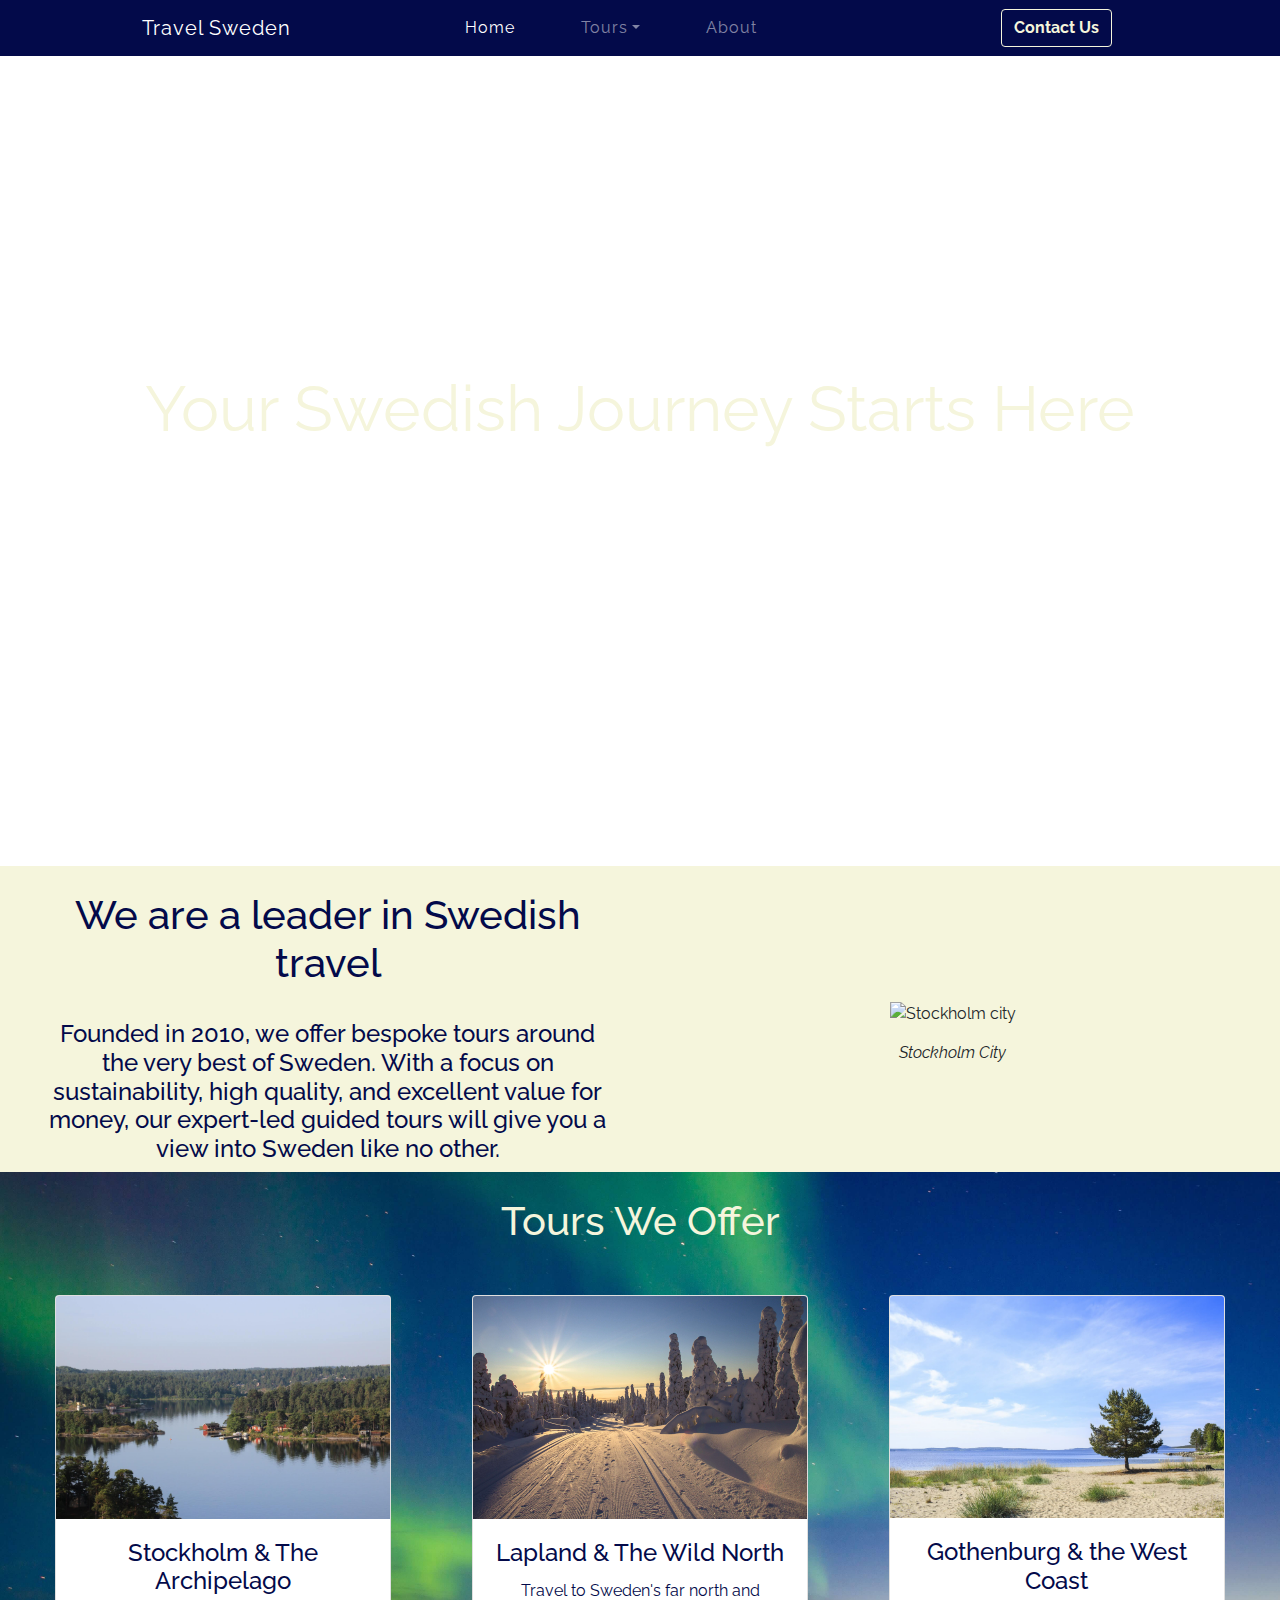
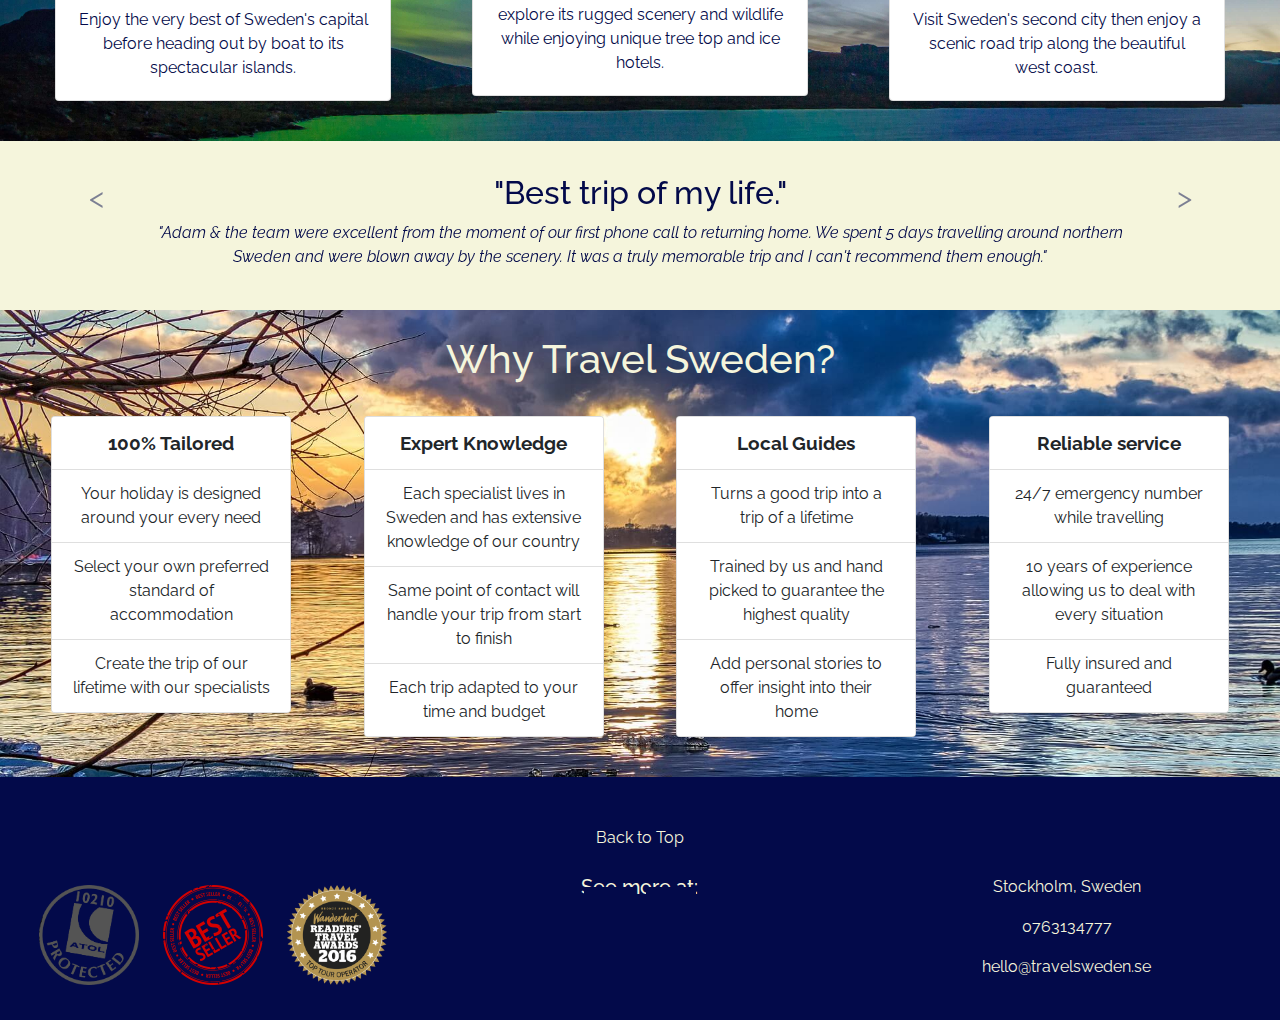
==== index.html @ 1ab887d2 "added semantics" ====
<!DOCTYPE html>
<html lang="en">
<head>
    <meta charset="UTF-8">
    <meta name="viewport" content="width=device-width, initial-scale=1.0">
    <link rel="stylesheet" href="https://stackpath.bootstrapcdn.com/bootstrap/4.5.2/css/bootstrap.min.css">
    <link rel="stylesheet" href="https://cdnjs.cloudflare.com/ajax/libs/font-awesome/5.14.0/css/all.min.css" integrity="sha512-1PKOgIY59xJ8Co8+NE6FZ+LOAZKjy+KY8iq0G4B3CyeY6wYHN3yt9PW0XpSriVlkMXe40PTKnXrLnZ9+fkDaog==" crossorigin="anonymous" />
    <link href="https://fonts.googleapis.com/css2?family=Lato&family=Raleway&display=swap" rel="stylesheet">
    <link rel="stylesheet" href="assets/css/styles.css" type="text/css">
    <title>Travel Sweden - Home</title>
    <link rel="icon" href="assets/images/sweden-flag-square.jpg" type="image/jpg">  
</head>
<body>
<a name="top"></a> 

<!-- START OF NAV BAR -->
<header>
    <nav class="row navbar navbar-dark navbar-expand-lg" style="background-color: #030a4a;">
    <div class="col-4"> 
            <a class="navbar-brand" href="index.html">Travel Sweden</a>  
    </div>
    <div class="col-4 nav-options">
            <button class="navbar-toggler" type="button" data-toggle="collapse" data-target="#navbarNavDropdown" aria-controls="navbarNavDropdown" aria-expanded="false" aria-label="Toggle navigation">
                <span class="navbar-toggler-icon"></span>
            </button> 
            <div class="collapse navbar-collapse" id="navbarNavDropdown">
                <ul class="navbar-nav">
                    <li class="nav-item active nav-link-home">
                        <a class="nav-link" href="index.html">Home <span class="sr-only">(current)</span></a>
                    </li>
                    <li class="nav-item dropdown">
                        <a class="nav-link dropdown-toggle" href="#" id="navbarDropdownMenuLink" role="button" data-toggle="dropdown" aria-haspopup="true" aria-expanded="false">
                        Tours</a>
                        <div class="dropdown-menu" aria-labelledby="navbarDropdownMenuLink">
                            <a class="dropdown-item" href="tour-1.html">Stockholm</a>
                            <a class="dropdown-item" href="tour-2.html">Lapland</a>
                            <a class="dropdown-item" href="tour-2.html">Gothenburg</a>
                        </div>
                    </li>
                    <li class="nav-item">
                        <a class="nav-link" href="about.html">About</a>
                    </li>                   
                </ul>
            </div>
        </div>
    <div class="col-4 enquiry-button">        
            <button type="button" class="btn btn-light" data-toggle="modal" data-target="#navModal"> Contact Us </button>
            <div class="modal fade" id="navModal" tabindex="-1" aria-labelledby="navModalLabel" aria-hidden="true">
                <div class="modal-dialog modal-dialog-centered">
                    <div class="modal-content">
                            <div class="modal-header">
                                <h5 class="modal-title" id="navModalLabel">Enquiry Details</h5>
                                <button type="button" class="close" data-dismiss="modal" aria-label="Close">
                                    <span aria-hidden="true">&times;</span>
                                </button>
                            </div>
                            <form>
                                <div class="form-group">
                                    <label for="exampleFormControlTextarea1">Full Name</label>
                                    <textarea class="form-control" id="exampleFormControlTextarea1" rows="1" placeholder="Full Name"></textarea>
                                </div>  
                                <div class="form-group">                                
                                        <label for="validationDefault01">Email Address</label>
                                        <input type="text" class="form-control" id="validationDefault01" placeholder="Email Address" required>                                                               
                                </div>
                                <div class="form-group">
                                    <label for="exampleFormControlTextarea1">Phone Number</label>
                                    <textarea class="form-control" id="exampleFormControlTextarea3" rows="1" placeholder="Phone Number"></textarea>                                
                                </div>  
                                <div class="form-group">
                                    <label for="exampleFormControlTextarea1">Anything you'd like to add?</label>
                                    <textarea class="form-control" id="exampleFormControlTextarea2" placeholder="Hotel preference, dates, special occasion" rows="3"></textarea>
                                    <small id="emailHelp" class="form-text text-muted">We'll never share your details with anyone else.</small>
                                </div>                         
                                <div class="form-group">
                                    <div class="form-check">
                                    <input class="form-check-input" type="checkbox" value="" id="invalidCheck2" required>
                                    <label class="form-check-label" for="invalidCheck2">
                                        Agree to terms and conditions
                                    </label>
                                    </div>
                                </div>
                                <button type="button" class="btn btn-secondary" data-dismiss="modal">Close</button>
                                <button class="btn btn-primary" type="submit">Submit </button>                            
                            </form>                    
                    </div>
                </div>
            </div>
        </div>  
    </nav>
</header>
<!-- END OF NAV BAR -->
<main>
<!-- START OF HERO SECTION -->
<section class="hero-section">
    <div class="d-block row container-fluid no-gutters">
        <h1>Your Swedish Journey Starts Here</h1>  
    </div>
</section>
<!-- END OF HERO SECTION -->
<!-- START OF VALUES SECTION -->
<section class="values-section">
    <div class="container-fluid">
        <div class="row no-gutters align-items-center">
            <div class="col-xl-6 mx-auto value-text">
                <h1>We are a leader in Swedish travel</h1>  
                <h4>Founded in 2010, we offer bespoke tours around the very best of Sweden. With a focus on sustainability, high quality, and excellent value for money, our expert-led guided tours will give you a view into Sweden like no other. </h4>  
            </div>
            <div class="col-xl-6">
                <img src="assets/images/stockholm-city.jpg" alt="Stockholm city">   
                <p><em>Stockholm City</em></p>
            </div>        
        </div>
    </div>
</section>
<!-- END OF VALUES SECTION -->
<!-- START OF TOUR LIST SECTION -->
<section class="tour-list-section">
    <div class="container-fluid align-items-center">
        <h1>Tours We Offer</h1>
            <div class="row">
                <div class="col-lg-4 card-list">
                    <div class="card mx-auto" style="width: 21rem;">
                        <a href="tour-1.html">
                            <img src="assets/images/stockholm-archipelago.jpg" class="card-img-top" alt="...">
                            <div class="card-body">
                                <h4 class="card-title">Stockholm & The Archipelago</h4>
                                <p class="card-text">Enjoy the very best of Sweden's capital before heading out by boat to its spectacular islands.</p>            
                            </div>
                        </a>
                    </div>
                </div>
                <div class="col-lg-4 mx-auto card-list">
                    <div class="card mx-auto" style="width: 21rem;">
                        <a href="tour-2.html">
                            <img src="assets/images/snow.jpg" class="card-img-top" alt="...">
                            <div class="card-body">            
                                <h4 class="card-title">Lapland & The Wild North</h4>
                                <p class="card-text">Travel to Sweden's far north and explore its rugged scenery and wildlife while enjoying unique tree top and ice hotels.</p>
                            </div>
                        </a>
                    </div>
                </div>
                <div class="col-lg-4 card-list">
                    <div class="card mx-auto" style="width: 21rem;">
                        <a href="tour-3.html">
                            <img src="assets/images/west-coast-beach.jpg" class="card-img-top" alt="...">
                            <div class="card-body">
                                <h4 class="card-title">Gothenburg & the West Coast</h4>
                                <p class="card-text">Visit Sweden's second city then enjoy a scenic road trip along the beautiful west coast.</p>
                            </div>
                        </a>
                    </div>
                </div>
            </div>
    </div>
</section>
<!-- END OF TOUR LIST SECTION -->
<!-- START OF REVIEW SECTION -->
<section class="review-section">
    <div id="carouselExampleControls" class="carousel slide" data-ride="carousel">
        <div class="carousel-inner">
            <div class="carousel-item active">
                <h1 class="d-block w-100"><i class="fas fa-star"></i><i class="fas fa-star"></i><i class="fas fa-star"></i><i class="fas fa-star"></i><i class="fas fa-star"></i> </h1>
                <h2>"Best trip of my life."</h2>
                <p><em>"Adam & the team were excellent from the moment of our first phone call to returning home. We spent 5 days travelling around northern Sweden and were blown away by the scenery. It was a truly memorable trip and I can't recommend them enough."</em></p>
            </div>
            <div class="carousel-item">
                <h1 class="d-block w-100"><i class="fas fa-star"></i><i class="fas fa-star"></i><i class="fas fa-star"></i><i class="fas fa-star"></i><i class="fas fa-star"></i> </h1>
                <h2>"Can't wait for Christmas!"</h2>
                <p><em>"We've just booked our trip for this Christmas and I'm so excited! Stockholm is on my bucket list and so I'm very excited to visit. If the holiday is anywhere near as good as the planning process than we are in for a trip of a lifetime!"</em></p>
            </div>
            <div class="carousel-item">
                <h1 class="d-block w-100"><i class="fas fa-star"></i><i class="fas fa-star"></i><i class="fas fa-star"></i><i class="fas fa-star"></i><i class="fas fa-star"></i> </h1>
                <h2>"A truly wonderful experience"</h2>
                <p><em>"We've just returned home from a trip along the west coast of Sweden and were very impressed by the variety of things to do along the way. The whole family loved it and the team really helped in making it the whole process as easy as possible."</em></p>
            </div>
        </div>
        <a class="carousel-control-prev" href="#carouselExampleControls" role="button" data-slide="prev">
            <span class="carousel-control-prev-icon" aria-hidden="true"></span>
            <span class="sr-only">Previous</span>
        </a>
        <a class="carousel-control-next" href="#carouselExampleControls" role="button" data-slide="next">
            <span class="carousel-control-next-icon" aria-hidden="true"></span>
            <span class="sr-only">Next</span>
        </a>
    </div>
</section>
<!-- END OF REVIEW SECTION -->
<!-- START OF WHY SECTION -->
<section class="why-section">
    <div class="container-fluid">
    <h1>Why Travel Sweden?</h1>
        <div class="row">
            <div class= "col-sm-12 col-md-6 col-lg-3">
                <div class="card mx-auto" style="width: 15rem;">
                    <ul class="list-group list-group-flush">
                        <li class="list-group-item list-heading"><strong>100% Tailored</strong></li>
                        <li class="list-group-item">Your holiday is designed around your every need</li>
                        <li class="list-group-item">Select your own preferred standard of accommodation</li>
                        <li class="list-group-item">Create the trip of our lifetime with our specialists</li>
                    </ul>
                </div>
            </div>
            <div class= "col-sm-12 col-md-6 col-lg-3">
                <div class="card mx-auto" style="width: 15rem;">
                    <ul class="list-group list-group-flush">
                        <li class="list-group-item list-heading"><strong>Expert Knowledge</strong></li>
                        <li class="list-group-item">Each specialist lives in Sweden and has extensive knowledge of our country</li>
                        <li class="list-group-item">Same point of contact will handle your trip from start to finish</li>
                        <li class="list-group-item">Each trip adapted to your time and budget</li>
                    </ul>
                </div>
            </div>
            <div class= "col-sm-12 col-md-6 col-lg-3">
                <div class="card mx-auto" style="width: 15rem;">
                    <ul class="list-group list-group-flush">
                        <li class="list-group-item list-heading"><strong>Local Guides</strong></li>
                        <li class="list-group-item">Turns a good trip into a trip of a lifetime</li>
                        <li class="list-group-item">Trained by us and hand picked to guarantee the highest quality</li>
                        <li class="list-group-item">Add personal stories to offer insight into their home</li>
                    </ul>
                </div>
            </div>
            <div class= "col-sm-12 col-md-6 col-lg-3">
                <div class="card mx-auto" style="width: 15rem;">
                    <ul class="list-group list-group-flush">
                        <li class="list-group-item list-heading"><strong>Reliable service</strong></li>
                        <li class="list-group-item">24/7 emergency number while travelling</li>
                        <li class="list-group-item">10 years of experience allowing us to deal with every situation</li>
                        <li class="list-group-item">Fully insured and guaranteed</li>
                    </ul>
                </div>
            </div>  
        </div>
    </div>
</section>
<!-- END OF WHY SECTION -->
</main>
<!-- START OF FOOTER -->
<footer class="footer-section container-fluid">
    <div class="row">
        <div class="col top-button">
            <a href="#top"><i class="fas fa-arrow-circle-up"></i><br>Back to Top</a>
        </div>
    </div>
    <div class="row">
        <div class= "col-sm-4 footer-awards">            
            <img src="assets/images/atol.png" alt="atol">                       
            <img src="assets/images/recommend.png" alt="BA">
            <img src="assets/images/wanderlust.png" alt="BA">            
        </div>
        <div class="col-sm-4">
            <h5 class="uppercase general-sub">See more at:</h5>
            <ul class="list-inline social-links">
                <li class="list-inline-item">
                    <a target="_blank" href="https://www.facebook.com/">
                        <i class="fab fa-facebook" aria-hidden="true"></i>
                        <span class="sr-only">Facebook</span>
                    </a>
                </li>
                <li class="list-inline-item">
                    <a target="_blank" href="https://twitter.com/">
                        <i class="fab fa-twitter" aria-hidden="true"></i>
                        <span class="sr-only">Twitter</span>
                    </a>
                </li>
                <li class="list-inline-item">
                    <a target="_blank" href="https://instagram.com/">
                        <i class="fab fa-instagram" aria-hidden="true"></i>
                        <span class="sr-only">Instagram</span>
                    </a>
                </li>
                <li class="list-inline-item">
                    <a target="_blank" href="https://www.linkedin.com/">
                        <i class="fab fa-linkedin" aria-hidden="true"></i>
                        <span class="sr-only">LinkedIn</span>
                    </a>
                </li>
            </ul>
        </div>            
        <div class= "col-sm-4 footer-address list-block">
            <p><i class="fa fa-home"></i> Stockholm, Sweden</p>
            <p><i class="fa fa-phone"></i> 0763134777</p>
            <p><i class="fa fa-envelope-square"></i> hello@travelsweden.se</p>
        </div>
    </div>    
</footer>
<!-- END OF FOOTER -->  

<script src="https://code.jquery.com/jquery-3.5.1.slim.min.js" integrity="sha384-DfXdz2htPH0lsSSs5nCTpuj/zy4C+OGpamoFVy38MVBnE+IbbVYUew+OrCXaRkfj" crossorigin="anonymous"></script>
<script src="https://cdn.jsdelivr.net/npm/popper.js@1.16.1/dist/umd/popper.min.js" integrity="sha384-9/reFTGAW83EW2RDu2S0VKaIzap3H66lZH81PoYlFhbGU+6BZp6G7niu735Sk7lN" crossorigin="anonymous"></script>
<script src="https://stackpath.bootstrapcdn.com/bootstrap/4.5.2/js/bootstrap.min.js" integrity="sha384-B4gt1jrGC7Jh4AgTPSdUtOBvfO8shuf57BaghqFfPlYxofvL8/KUEfYiJOMMV+rV" crossorigin="anonymous"></script>
</body>
</html>
---- assets/css/styles.css ----
html, body {    
    font-family: 'Raleway', sans-serif;
    text-align: center;   
    overflow-x: hidden; 
    scroll-behavior: smooth;
}

.row{
    margin: 0
}
/************* HOME PAGE ***********/

/* Navbar */

nav a {
    color: #F5F5DC;
    letter-spacing: 1px    
}

.navbar-nav li {
    margin: 0 25px 
}

.navbar-toggler{
    color: #F5F5DC
}

.dropdown-item{
    margin: 4px;
    padding: 0;
    color: #030a4a
}

@media screen and (min-width: 1300px){
.nav-link-home a{
    margin-left: 125px 
    }
}

@media screen and (max-width:450px){
    .dropdown-menu{
    min-width: 6.5rem;
    background-color: #030a4a;     
    }
}
    
@media screen and (max-width:450px){
    .dropdown-item{
    margin: 4px;
    padding: 0;
    color: #F5F5DC
    }
}

@media screen and (min-width:600px){
    .dropdown-item{
    margin-left: 30px;
    width: 75% 
    }
}

@media screen and (max-width:450px){
    .enquiry-button{  
        display: none      
    }
}

@media screen and (max-width:450px){
    .navbar-nav li{  
        margin-left: 10px      
    }
}

.nav-options{
    padding: 0px
}

.form-group {
    margin: 10px 25px
}

.btn-primary{
    background-color: #030a4a;
    margin-bottom: 15px
}

.btn-secondary{
    margin-bottom: 15px
}

.btn-submit{
    color: #F5F5DC;
    margin-bottom: 15px
}

.btn-light{
    color: #030a4a;
    font-weight: bold
}
/* Hero Container */
  
.hero-section {    
    text-align: center;
    height: 90vh;
    background-image: url("../images/deck-lake-forest.jpg");
    background-size: cover;
    background-repeat: no-repeat;
    background-position: 50% 50%;
    color: #F5F5DC;    
}

@media screen and (min-width:1125px){
    .hero-section{    
    animation: mymove 5s;   
    }
}

@keyframes mymove {
  from {background-size: 100%;}
  to {background-size: 110%;}
}

.hero-section h1{    
    padding-top: 35vh;
    font-weight: 400;
    font-size: 400%;
}

@media screen and (max-width:400px){
    .hero-section h1{    
    padding-top: 100px;    
    }
}

/* Values Container */

.values-section{
    background-color: #F5F5DC
}

.value-text h1, .value-text h4 {
    padding: 25px 25px 0 25px;
    color: #030a4a;
}

@media screen and (max-width:450px){
    .value-text h1{         
        padding-top: 25px   
    }
}

@media screen and (max-width:450px){
    .value-text h4{         
        margin-bottom: 50px      
    }
}
.values-section img{
    height: 50vh;
    padding: 45px 10px 15px 10px;    
}

@media screen and (max-width:450px){
    .values-section img, .values-section p{  
        display: none      
    }
}

/* Tour List Container */

.tour-list-section {
    background-image: url("../images/northern-lights.jpg");
    background-size: cover;
    background-repeat: no-repeat;
    background-position: 50% 50%;
    height: 100%;      
    overflow: hidden;    
}

.tour-list-section h1{
    color: #F5F5DC;
    margin: 25px 0
}

.card {
    margin: 25px 0 40px 0;
    
}

.card-list {
    padding: 0
}

.card a {
    color: #030a4a;
}

.card img:hover{
    opacity: 0.8;
}

/* Review Section */

.review-section{
    background-color: #F5F5DC
}

.carousel-item{
    padding: 25px 150px;
    color: #030a4a 
}

@media screen and (max-width:800px){
    .carousel-item{
    padding: 25px 50px    
    }
}

.carousel-control-prev-icon,
.carousel-control-next-icon {
    height: 100px;
    width: 100px;
    outline: black;
    background-size: 100%, 100%;  
    background-image: none;
}

.carousel-control-next-icon:after{
    content: '>';
    font-size: 30px;
    color: #030a4a;
}

.carousel-control-prev-icon:after {
    content: '<';
    font-size: 30px;
    color: #030a4a;
}

/* Why Section */

.why-section {
    background-image: url("../images/frozen-lake.jpg");
    background-size: cover;
    background-repeat: no-repeat;
    background-position: 50% 50%;
    height: 100%;      
    overflow: hidden;    
}

.why-section h1{
    color: #F5F5DC;
    margin-top: 25px
}

.list-heading {
    font-size: larger
}

/************* TOUR 1 PAGE ***********/

/*Hero container*/

.tour1-hero-section {    
    text-align: center;
    height: 90vh;
    background-image: url("../images/stockholm-archipelago.jpg");
    background-size: cover;
    background-repeat: no-repeat;
    background-position: 50% 50%;
    color: #F5F5DC;    
}

@media screen and (min-width:1125px){
    .tour1-hero-section{    
    animation: mymove 5s;   
    }
}

.tour1-hero-section h1{    
    padding-top: 35vh;
    font-weight: 400;
    font-size: 400%;
}

@media screen and (max-width:400px){
    .tour1-hero-section h1{    
    padding-top: 125px;
    font-size: 325%
    }
}

/*Highlights section*/

.highlights-section{
    padding: 25px 0;
    background-color: #F5F5DC;
    color: #030a4a;
}

.highlights-points ul{
    padding-left: 0
}

.highlights-points ul li{
    list-style-type: none;
    padding: 0;
    font-weight: bold;
    line-height: 2.5
}

.btn-light {    
    background-color: #030a4a;
    border-color: #F5F5DC;
    color: #F5F5DC;
}

@media screen and (max-width:800px){
    .highlights-points h1{    
    padding-top: 25px
    }
}

/*Itinerary container*/

.itinerary1-section{
    background-image: url("../images/sthlm-sky.jpg");
    background-size: cover;
    background-repeat: no-repeat;
    background-position: 50% 50%;  
    color: #030a4a;  
}

.itinerary-details{
    background-color: rgba(255, 255, 255, 0.8);  
    padding: 10px 25px;
    margin: 10px 25px
}

@media screen and (max-width:450px){
    .itinerary-details{
    padding: 10px 25px;
    margin: 10px 0
    }
}

.itinerary-map iframe{    
    height: 420px;
    width: 550px;       
    margin: 25px
}

@media screen and (max-width:450px){
    .itinerary-map iframe{    
    height: 225px;
    width: 320px;
    margin: 15px 0 0 0
    }
}

/*Weather container*/

.weather-section{
    background-color: #F5F5DC;
    color: #030a4a;
}

.weather-section h1{
    padding-top: 25px
}

.weather-month {
    padding: 25px 150px
}

@media screen and (max-width:450px){
    .weather-month {
    padding: 25px
    }
}

/*Photo Gallery container*/

.photo-gallery-section{
    height: 95vh
}

.photo-gallery-section h1{
    padding-top: 25px
}

.carousel-item img{
    height: 75vh;
    object-fit: cover;
    padding: 0 25px;
}

.carousel-indicators li{
    margin-bottom: 25px
}

@media screen and (max-width:500px){
    .photo-gallery-section{
    height: 65vh
    }
}

@media screen and (max-width:500px){
    .tour-picture{
    padding: 25px 15px      
    }
}

@media screen and (max-width:500px){
    .carousel-item img{
    height: 45vh;    
    object-fit: cover;
    }
}

/************* TOUR 2 PAGE ***********/

/*Hero container*/

.tour2-hero-section {    
    text-align: center;
    height: 90vh;
    background-image: url("../images/snow.jpg");
    background-size: cover;
    background-repeat: no-repeat;
    background-position: 50% 50%;
    color: #F5F5DC;    
}

@media screen and (min-width:1125px){
    .tour2-hero-section{    
    animation: mymove 5s;   
    }
}

.tour2-hero-section h1{    
    padding-top: 35vh;
    font-weight: 400;
    font-size: 400%;
}

@media screen and (max-width:400px){
    .tour2-hero-section h1{    
    padding-top: 150px;
    font-size: 350%
    }
}

.itinerary2-section{
    background-image: url("../images/lapland-summer.jpg");
    background-size: cover;
    background-repeat: no-repeat;
    background-position: 50% 50%;
    
}

/************* TOUR 3 PAGE ***********/

/*Hero container*/

.tour3-hero-section {    
    text-align: center;
    height: 90vh;
    background-image: url("../images/west-coast-beach.jpg");
    background-size: cover;
    background-repeat: no-repeat;
    background-position: 50% 50%;
    color: #F5F5DC;    
}

@media screen and (min-width:1125px){
    .tour3-hero-section{    
    animation: mymove 5s;   
    }
}

.tour3-hero-section h1{    
    padding-top: 35vh;
    font-weight: 400;
    font-size: 400%;
}

@media screen and (max-width:400px){
    .tour3-hero-section h1{    
    padding-top: 150px;
    font-size: 350%
    }
}

.itinerary3-section{
    background-image: url("../images/gothenburg-bridge.jpg");
    background-size: cover;
    background-repeat: no-repeat;
    background-position: 50% 50%;    
}

/************* ABOUT PAGE ***********/

/*Hero container*/

.about-hero-section {    
    text-align: center;
    height: 90vh;
    background-image: url("../images/about-hero.jpg");
    background-size: cover;
    background-repeat: no-repeat;
    background-position: 50% 50%;
    color: #F5F5DC;    
}

@media screen and (min-width:1125px){
    .about-hero-section{    
    animation: mymove 5s;   
    }
}

.about-hero-section h1{    
    padding-top: 35vh;
    font-weight: 400;
    font-size: 400%;
}

@media screen and (max-width:400px){
    .about-hero-section h1{    
    padding-top: 150px;
    font-size: 350%
    }
}

/*History container*/

.history-section{
    background-color: #F5F5DC;
    height: 100%
}

.history-heading{
    color: #030a4a;
    margin: 25px
}

.timeline-item{
    padding: 2em 2em 0em 2em;
    position: relative;
    color: #030a4a;
    border-left: 3px solid;
    margin-left: 50px
}

.timeline-item p{
    padding: 0;
    margin: 0;
}

.timeline-item:before {
    content: attr(data-dates);
    position: absolute;
    left: 2.5em;
    top: 3em;
    display: block;
    font-weight: 500;
    font-size: 0.8em;
    padding: 0;
}

@media screen and (max-width:500px){
    .timeline-item:before {    
    position: static;
    }
}

@media screen and (max-width:500px){
    .timeline-item {    
    margin-left: 0px
    }
}

.timeline-item:after {
    width: 12px;
    height: 12px;
    display: block;
    top: 2.4em;
    position: absolute;
    left: -6px;
    border-radius: 12px;
    content: ' ';
    background: #030a4a;    
}

.history-items {
    margin-bottom: 30px;
}

.history-image img{
    height: 80vh;
    width: 450px;
    object-fit: contain;    
    margin: 25px
}

@media screen and (max-width:960px){
    .history-image img{
    height: 40vh;
    width: 100%;
    margin-left: 10px
    }
}

@media screen and (min-width: 1300px){
    .history-image img{
    height: 50vh;
    width: 100%;    
    margin-left: 10px
    }
}

/*Meet container*/

.meet-section{
    background-color: #030a4a;    
}

.meet-details, .sustain-goals{
    margin: 0
}

.meet-section h1{
    padding-top: 25px;
    color: #F5F5DC    
}

.meet-person img{
    object-fit: contain;
    height: 30vh;
    border: 2px #F5F5DC solid;
    border-radius: 50%;
    margin: 25px 0      
}

.meet-person h3, .meet-person h4{
    color: #F5F5DC
}

.meet-person h4{
    padding-bottom: 25px    
}

/*Sustainability container*/ 

.sustain-section{
    background-color: #F5F5DC;
    color:  #030a4a
}

.sustain-calc iframe{    
    height: 440px;
    width: 580px;       
    margin: 0 25px 25px 25px
}

@media screen and (max-width:450px){
    .sustain-calc iframe{       
    width: 100%;
    height: 580px;
    margin-left: 5px
    }
}

.sustain-heading{
    padding: 25px 0
}

.sustain-section h1{
    padding-top: 25px
}

.sustain-section h5{
    padding: 0 50px 25px 50px
}

/************* Footer **************/

.footer-section{
    padding: 25px 0;
}

footer, footer i, footer a{
    background-color: #030a4a;
    color: #F5F5DC
}

.top-button{
    margin-bottom: 25px
}

.footer-awards img{
    height: 100px;
    vertical-align: center;
    margin: 10px
}

.list-inline-item i{
    padding: 25px;
    font-size: 200%    
}

@media screen and (max-width:450px){
    .list-inline-item i{
    padding: 25px 5px;
    }
}
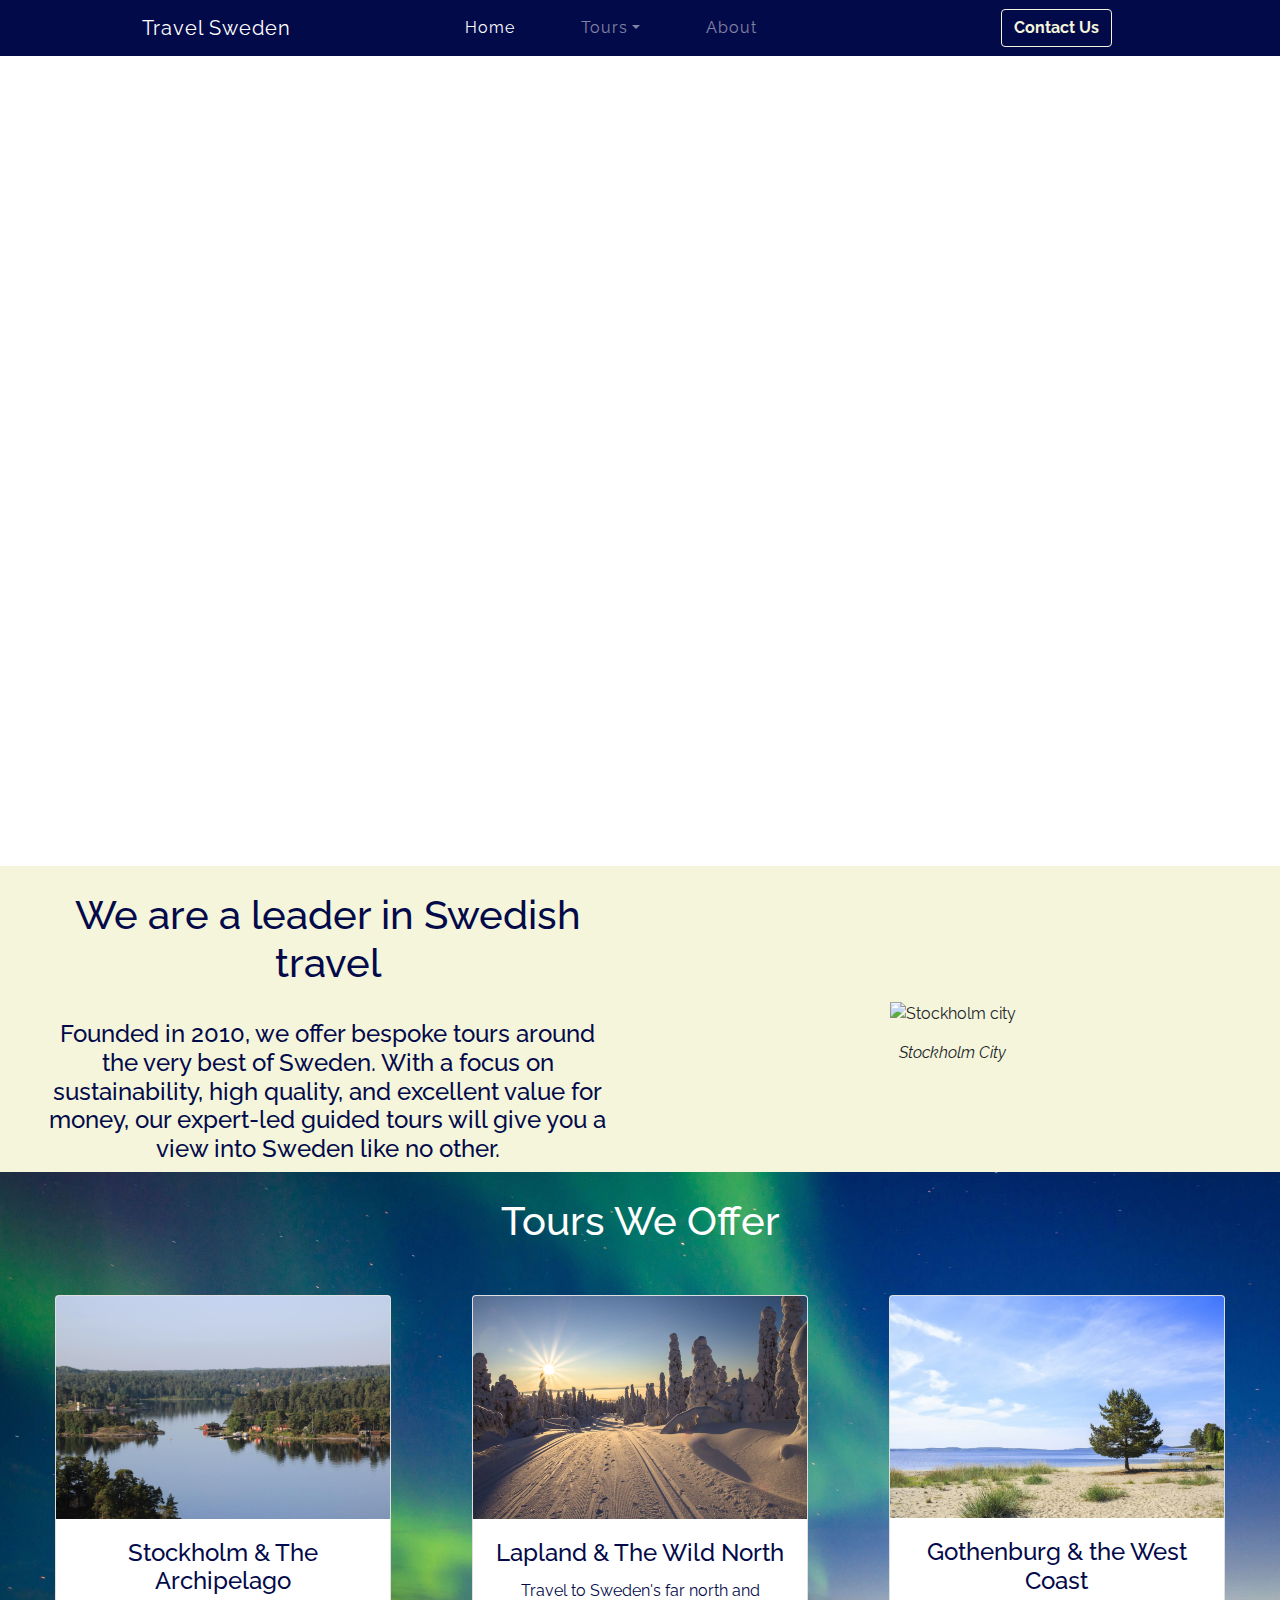
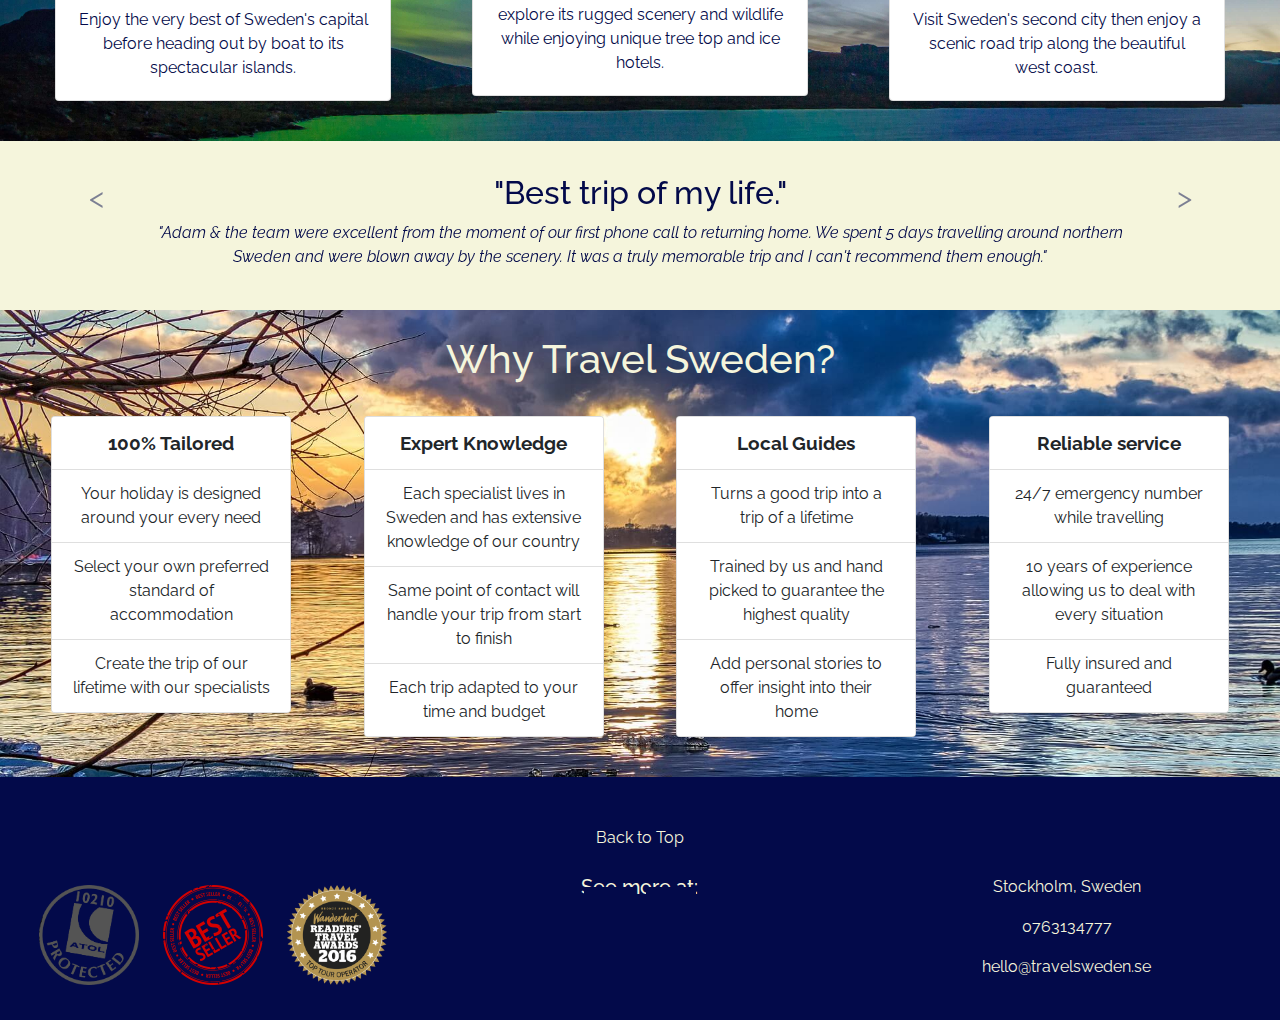
==== commit 390638fd: "amended use of colour styling in CSS" ====
--- a/index.html
+++ b/index.html
@@ -1,6 +1,7 @@
 <!DOCTYPE html>
 <html lang="en">
 <head>
+    <meta name="description" content="Travel Sweden - a Swedish tailor-made luxury holiday company based in Stockholm">
     <meta charset="UTF-8">
     <meta name="viewport" content="width=device-width, initial-scale=1.0">
     <link rel="stylesheet" href="https://stackpath.bootstrapcdn.com/bootstrap/4.5.2/css/bootstrap.min.css">
@@ -11,16 +12,18 @@
     <link rel="icon" href="assets/images/sweden-flag-square.jpg" type="image/jpg">  
 </head>
 <body>
-<a name="top"></a> 
+<a id="top"></a> 
 
 <!-- START OF NAV BAR -->
 <header>
-    <nav class="row navbar navbar-dark navbar-expand-lg" style="background-color: #030a4a;">
+<!--Navbar and format taken from Bootstrap CDN-->
+
+    <nav class="row navbar navbar-dark navbar-expand-lg bg-blue" >
     <div class="col-4"> 
             <a class="navbar-brand" href="index.html">Travel Sweden</a>  
     </div>
-    <div class="col-4 nav-options">
-            <button class="navbar-toggler" type="button" data-toggle="collapse" data-target="#navbarNavDropdown" aria-controls="navbarNavDropdown" aria-expanded="false" aria-label="Toggle navigation">
+    <div class="col-4 nav-options text-white">
+            <button class="navbar-toggler text-white" type="button" data-toggle="collapse" data-target="#navbarNavDropdown" aria-controls="navbarNavDropdown" aria-expanded="false" aria-label="Toggle navigation">
                 <span class="navbar-toggler-icon"></span>
             </button> 
             <div class="collapse navbar-collapse" id="navbarNavDropdown">
@@ -32,9 +35,9 @@
                         <a class="nav-link dropdown-toggle" href="#" id="navbarDropdownMenuLink" role="button" data-toggle="dropdown" aria-haspopup="true" aria-expanded="false">
                         Tours</a>
                         <div class="dropdown-menu" aria-labelledby="navbarDropdownMenuLink">
-                            <a class="dropdown-item" href="tour-1.html">Stockholm</a>
-                            <a class="dropdown-item" href="tour-2.html">Lapland</a>
-                            <a class="dropdown-item" href="tour-2.html">Gothenburg</a>
+                            <a class="dropdown-item text-blue" href="tour-1.html">Stockholm</a>
+                            <a class="dropdown-item text-blue" href="tour-2.html">Lapland</a>
+                            <a class="dropdown-item text-blue" href="tour-2.html">Gothenburg</a>
                         </div>
                     </li>
                     <li class="nav-item">
@@ -81,7 +84,7 @@
                                     </div>
                                 </div>
                                 <button type="button" class="btn btn-secondary" data-dismiss="modal">Close</button>
-                                <button class="btn btn-primary" type="submit">Submit </button>                            
+                                <button class="btn btn-primary bg-blue" type="submit">Submit </button>                            
                             </form>                    
                     </div>
                 </div>
@@ -92,7 +95,7 @@
 <!-- END OF NAV BAR -->
 <main>
 <!-- START OF HERO SECTION -->
-<section class="hero-section">
+<section class="hero-section text-white">
     <div class="d-block row container-fluid no-gutters">
         <h1>Your Swedish Journey Starts Here</h1>  
     </div>
@@ -102,7 +105,7 @@
 <section class="values-section">
     <div class="container-fluid">
         <div class="row no-gutters align-items-center">
-            <div class="col-xl-6 mx-auto value-text">
+            <div class="col-xl-6 mx-auto value-text text-blue">
                 <h1>We are a leader in Swedish travel</h1>  
                 <h4>Founded in 2010, we offer bespoke tours around the very best of Sweden. With a focus on sustainability, high quality, and excellent value for money, our expert-led guided tours will give you a view into Sweden like no other. </h4>  
             </div>
@@ -115,13 +118,14 @@
 </section>
 <!-- END OF VALUES SECTION -->
 <!-- START OF TOUR LIST SECTION -->
-<section class="tour-list-section">
+<!--Card format taken from Bootstrap CDN-->
+<section class="tour-list-section text">
     <div class="container-fluid align-items-center">
-        <h1>Tours We Offer</h1>
+        <h1 class="text-white">Tours We Offer</h1>
             <div class="row">
                 <div class="col-lg-4 card-list">
                     <div class="card mx-auto" style="width: 21rem;">
-                        <a href="tour-1.html">
+                        <a href="tour-1.html" class="text-blue">
                             <img src="assets/images/stockholm-archipelago.jpg" class="card-img-top" alt="...">
                             <div class="card-body">
                                 <h4 class="card-title">Stockholm & The Archipelago</h4>
@@ -132,7 +136,7 @@
                 </div>
                 <div class="col-lg-4 mx-auto card-list">
                     <div class="card mx-auto" style="width: 21rem;">
-                        <a href="tour-2.html">
+                        <a href="tour-2.html" class="text-blue">
                             <img src="assets/images/snow.jpg" class="card-img-top" alt="...">
                             <div class="card-body">            
                                 <h4 class="card-title">Lapland & The Wild North</h4>
@@ -143,7 +147,7 @@
                 </div>
                 <div class="col-lg-4 card-list">
                     <div class="card mx-auto" style="width: 21rem;">
-                        <a href="tour-3.html">
+                        <a href="tour-3.html" class="text-blue">
                             <img src="assets/images/west-coast-beach.jpg" class="card-img-top" alt="...">
                             <div class="card-body">
                                 <h4 class="card-title">Gothenburg & the West Coast</h4>
@@ -157,21 +161,22 @@
 </section>
 <!-- END OF TOUR LIST SECTION -->
 <!-- START OF REVIEW SECTION -->
+<!--Carousel format taken from Bootstrap CDN-->
 <section class="review-section">
     <div id="carouselExampleControls" class="carousel slide" data-ride="carousel">
         <div class="carousel-inner">
             <div class="carousel-item active">
-                <h1 class="d-block w-100"><i class="fas fa-star"></i><i class="fas fa-star"></i><i class="fas fa-star"></i><i class="fas fa-star"></i><i class="fas fa-star"></i> </h1>
+                <h1 class="d-block w-100"><i class="fas fa-star"></i><i class="fas fa-star"></i><i class="fas fa-star"></i><i class="fas fa-star"></i><i class="fas fa-star"></i><span class="sr-only">5*</span></h1>
                 <h2>"Best trip of my life."</h2>
                 <p><em>"Adam & the team were excellent from the moment of our first phone call to returning home. We spent 5 days travelling around northern Sweden and were blown away by the scenery. It was a truly memorable trip and I can't recommend them enough."</em></p>
             </div>
             <div class="carousel-item">
-                <h1 class="d-block w-100"><i class="fas fa-star"></i><i class="fas fa-star"></i><i class="fas fa-star"></i><i class="fas fa-star"></i><i class="fas fa-star"></i> </h1>
+                <h1 class="d-block w-100"><i class="fas fa-star"></i><i class="fas fa-star"></i><i class="fas fa-star"></i><i class="fas fa-star"></i><i class="fas fa-star"></i><span class="sr-only">5*</span></h1>
                 <h2>"Can't wait for Christmas!"</h2>
                 <p><em>"We've just booked our trip for this Christmas and I'm so excited! Stockholm is on my bucket list and so I'm very excited to visit. If the holiday is anywhere near as good as the planning process than we are in for a trip of a lifetime!"</em></p>
             </div>
             <div class="carousel-item">
-                <h1 class="d-block w-100"><i class="fas fa-star"></i><i class="fas fa-star"></i><i class="fas fa-star"></i><i class="fas fa-star"></i><i class="fas fa-star"></i> </h1>
+                <h1 class="d-block w-100"><i class="fas fa-star"></i><i class="fas fa-star"></i><i class="fas fa-star"></i><i class="fas fa-star"></i><i class="fas fa-star"></i><span class="sr-only">5*</span></h1>
                 <h2>"A truly wonderful experience"</h2>
                 <p><em>"We've just returned home from a trip along the west coast of Sweden and were very impressed by the variety of things to do along the way. The whole family loved it and the team really helped in making it the whole process as easy as possible."</em></p>
             </div>
@@ -188,6 +193,7 @@
 </section>
 <!-- END OF REVIEW SECTION -->
 <!-- START OF WHY SECTION -->
+<!--Card format taken from Bootstrap CDN-->
 <section class="why-section">
     <div class="container-fluid">
     <h1>Why Travel Sweden?</h1>
@@ -246,9 +252,9 @@
     </div>
     <div class="row">
         <div class= "col-sm-4 footer-awards">            
-            <img src="assets/images/atol.png" alt="atol">                       
-            <img src="assets/images/recommend.png" alt="BA">
-            <img src="assets/images/wanderlust.png" alt="BA">            
+            <img src="assets/images/atol.png" alt="Atol Certificate">                       
+            <img src="assets/images/recommend.png" alt="Best Seller Award">
+            <img src="assets/images/wanderlust.png" alt="Wanderlust Magazine Travel Award">            
         </div>
         <div class="col-sm-4">
             <h5 class="uppercase general-sub">See more at:</h5>
--- a/assets/css/styles.css
+++ b/assets/css/styles.css
@@ -5,6 +5,24 @@
     scroll-behavior: smooth;
 }
 
+/************* COLOURS ***********/
+
+.text-blue{
+    color: #030a4a
+}
+
+.text-white{
+    color: #F5F5DC
+}
+
+.bg-blue{
+    background-color: #030a4a
+}
+
+.bg-white{
+    background-color: #F5F5DC
+}
+
 .row{
     margin: 0
 }
@@ -12,8 +30,7 @@
 
 /* Navbar */
 
-nav a {
-    color: #F5F5DC;
+nav a {    
     letter-spacing: 1px    
 }
 
@@ -21,14 +38,9 @@
     margin: 0 25px 
 }
 
-.navbar-toggler{
-    color: #F5F5DC
-}
-
 .dropdown-item{
     margin: 4px;
-    padding: 0;
-    color: #030a4a
+    padding: 0;    
 }
 
 @media screen and (min-width: 1300px){
@@ -46,7 +58,7 @@
     
 @media screen and (max-width:450px){
     .dropdown-item{
-    margin: 4px;
+    margin: 0px;
     padding: 0;
     color: #F5F5DC
     }
@@ -67,7 +79,7 @@
 
 @media screen and (max-width:450px){
     .navbar-nav li{  
-        margin-left: 10px      
+        margin-left: 0px      
     }
 }
 
@@ -79,17 +91,7 @@
     margin: 10px 25px
 }
 
-.btn-primary{
-    background-color: #030a4a;
-    margin-bottom: 15px
-}
-
-.btn-secondary{
-    margin-bottom: 15px
-}
-
-.btn-submit{
-    color: #F5F5DC;
+.btn-primary, .btn-secondary{  
     margin-bottom: 15px
 }
 
@@ -106,8 +108,9 @@
     background-size: cover;
     background-repeat: no-repeat;
     background-position: 50% 50%;
-    color: #F5F5DC;    
-}
+}
+
+/* This animation was taken from CSS Tricks website */
 
 @media screen and (min-width:1125px){
     .hero-section{    
@@ -139,8 +142,7 @@
 }
 
 .value-text h1, .value-text h4 {
-    padding: 25px 25px 0 25px;
-    color: #030a4a;
+    padding: 25px 25px 0 25px;    
 }
 
 @media screen and (max-width:450px){
@@ -176,8 +178,7 @@
     overflow: hidden;    
 }
 
-.tour-list-section h1{
-    color: #F5F5DC;
+.tour-list-section h1{   
     margin: 25px 0
 }
 
@@ -190,10 +191,6 @@
     padding: 0
 }
 
-.card a {
-    color: #030a4a;
-}
-
 .card img:hover{
     opacity: 0.8;
 }
@@ -214,6 +211,7 @@
     padding: 25px 50px    
     }
 }
+/* This carousel-control CSS was taken from an Stack Overflow */
 
 .carousel-control-prev-icon,
 .carousel-control-next-icon {
@@ -266,8 +264,7 @@
     background-image: url("../images/stockholm-archipelago.jpg");
     background-size: cover;
     background-repeat: no-repeat;
-    background-position: 50% 50%;
-    color: #F5F5DC;    
+    background-position: 50% 50%;      
 }
 
 @media screen and (min-width:1125px){
@@ -291,10 +288,10 @@
 
 /*Highlights section*/
 
-.highlights-section{
-    padding: 25px 0;
+.highlights-section{    
     background-color: #F5F5DC;
     color: #030a4a;
+    padding: 25px 0;    
 }
 
 .highlights-points ul{
@@ -352,7 +349,7 @@
 @media screen and (max-width:450px){
     .itinerary-map iframe{    
     height: 225px;
-    width: 320px;
+    width: 300px;
     margin: 15px 0 0 0
     }
 }
@@ -542,6 +539,8 @@
     color: #030a4a;
     margin: 25px
 }
+
+/*These timeline-item styling was partly taken from the CI Whiskey project */
 
 .timeline-item{
     padding: 2em 2em 0em 2em;
@@ -694,7 +693,7 @@
 }
 
 .top-button{
-    margin-bottom: 25px
+    margin-bottom: 25px;
 }
 
 .footer-awards img{
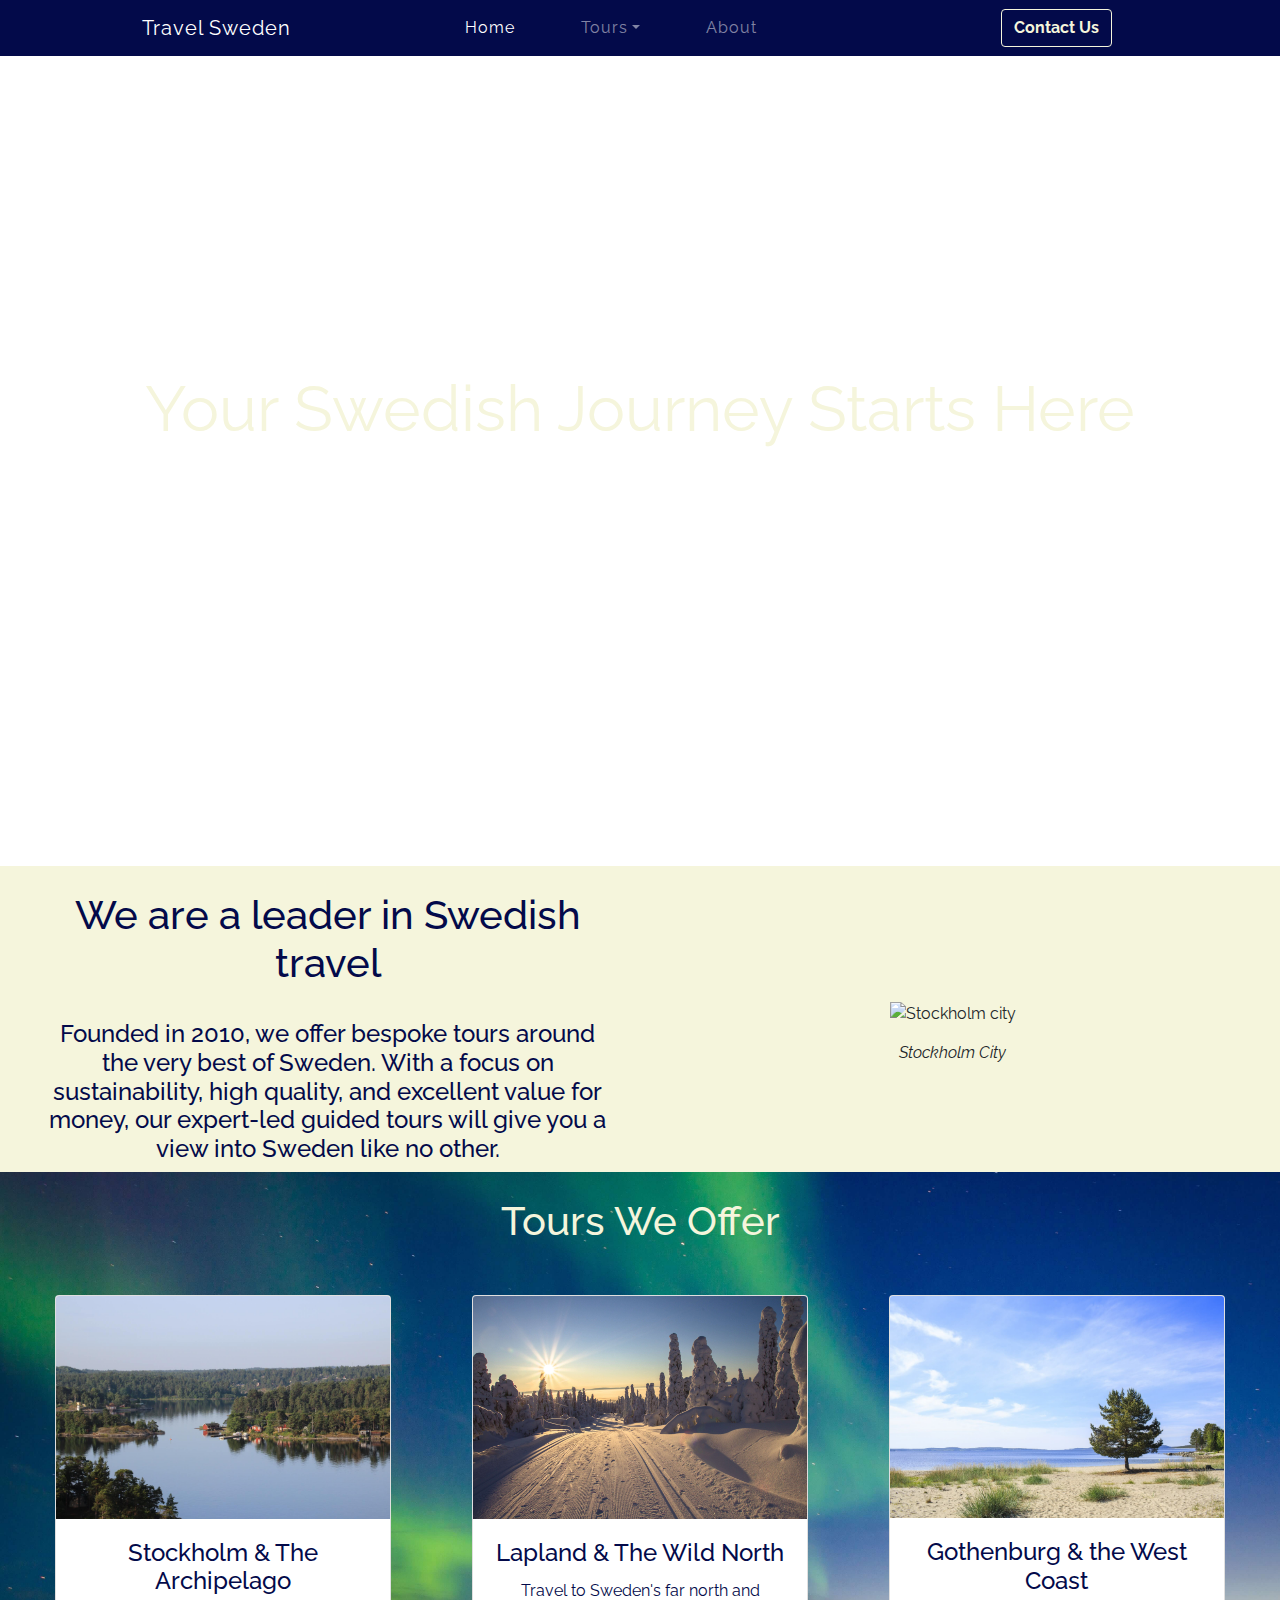
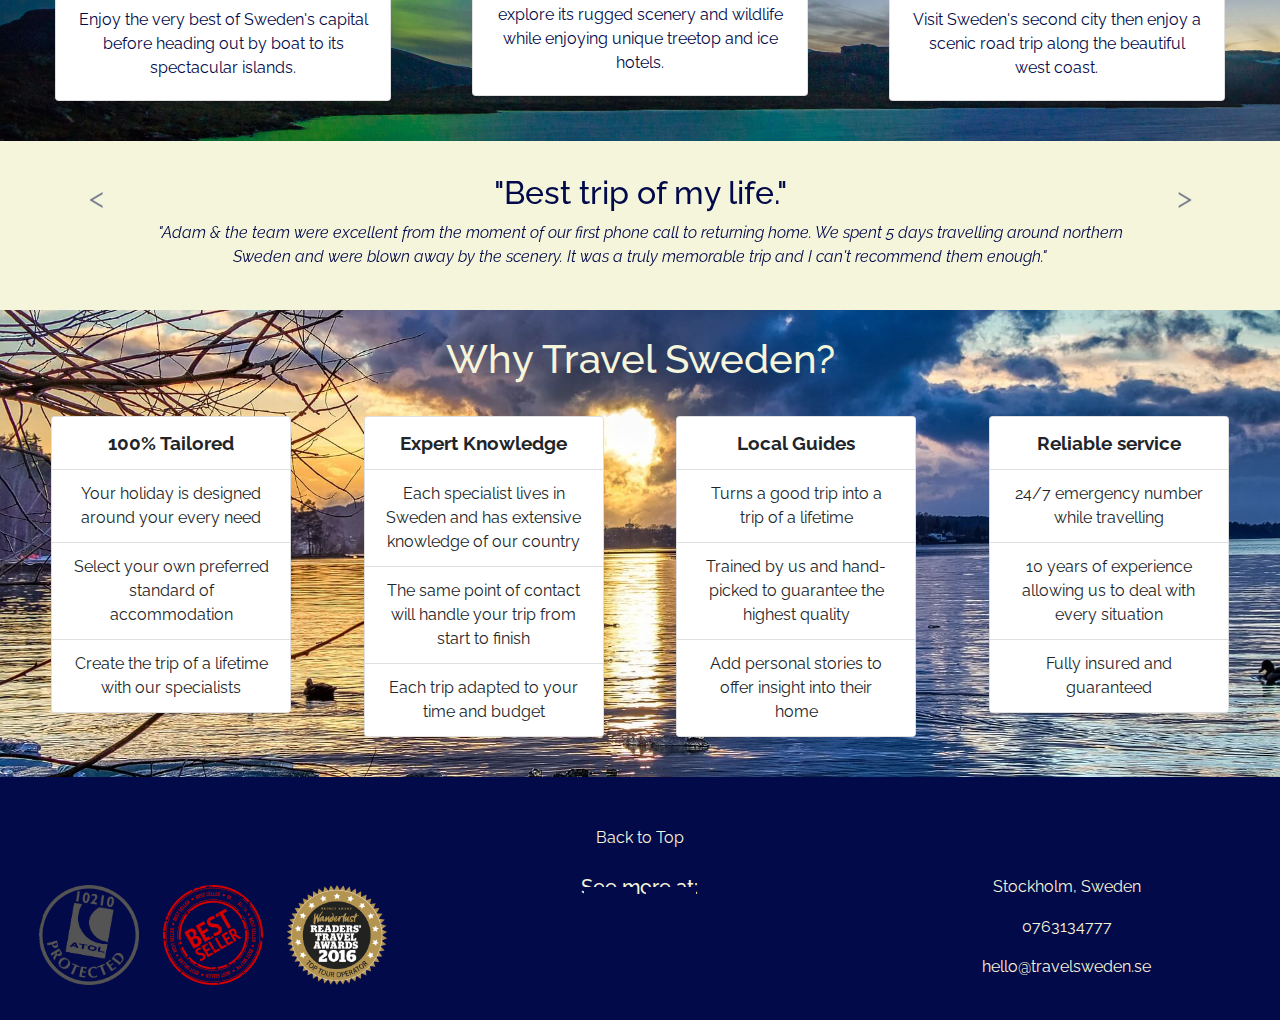
==== commit c240424d: "put html and css files through freeformatter.com" ====
--- a/index.html
+++ b/index.html
@@ -1,301 +1,298 @@
 <!DOCTYPE html>
 <html lang="en">
-<head>
-    <meta name="description" content="Travel Sweden - a Swedish tailor-made luxury holiday company based in Stockholm">
-    <meta charset="UTF-8">
-    <meta name="viewport" content="width=device-width, initial-scale=1.0">
-    <link rel="stylesheet" href="https://stackpath.bootstrapcdn.com/bootstrap/4.5.2/css/bootstrap.min.css">
-    <link rel="stylesheet" href="https://cdnjs.cloudflare.com/ajax/libs/font-awesome/5.14.0/css/all.min.css" integrity="sha512-1PKOgIY59xJ8Co8+NE6FZ+LOAZKjy+KY8iq0G4B3CyeY6wYHN3yt9PW0XpSriVlkMXe40PTKnXrLnZ9+fkDaog==" crossorigin="anonymous" />
-    <link href="https://fonts.googleapis.com/css2?family=Lato&family=Raleway&display=swap" rel="stylesheet">
-    <link rel="stylesheet" href="assets/css/styles.css" type="text/css">
-    <title>Travel Sweden - Home</title>
-    <link rel="icon" href="assets/images/sweden-flag-square.jpg" type="image/jpg">  
-</head>
-<body>
-<a id="top"></a> 
-
-<!-- START OF NAV BAR -->
-<header>
-<!--Navbar and format taken from Bootstrap CDN-->
-
-    <nav class="row navbar navbar-dark navbar-expand-lg bg-blue" >
-    <div class="col-4"> 
-            <a class="navbar-brand" href="index.html">Travel Sweden</a>  
-    </div>
-    <div class="col-4 nav-options text-white">
-            <button class="navbar-toggler text-white" type="button" data-toggle="collapse" data-target="#navbarNavDropdown" aria-controls="navbarNavDropdown" aria-expanded="false" aria-label="Toggle navigation">
-                <span class="navbar-toggler-icon"></span>
-            </button> 
-            <div class="collapse navbar-collapse" id="navbarNavDropdown">
-                <ul class="navbar-nav">
-                    <li class="nav-item active nav-link-home">
+   <head>
+      <meta name="description" content="Travel Sweden - a Swedish tailor-made luxury holiday company based in Stockholm">
+      <meta charset="UTF-8">
+      <meta name="viewport" content="width=device-width, initial-scale=1.0">
+      <link rel="stylesheet" href="https://stackpath.bootstrapcdn.com/bootstrap/4.5.2/css/bootstrap.min.css">
+      <link rel="stylesheet" href="https://cdnjs.cloudflare.com/ajax/libs/font-awesome/5.14.0/css/all.min.css" integrity="sha512-1PKOgIY59xJ8Co8+NE6FZ+LOAZKjy+KY8iq0G4B3CyeY6wYHN3yt9PW0XpSriVlkMXe40PTKnXrLnZ9+fkDaog==" crossorigin="anonymous" />
+      <link href="https://fonts.googleapis.com/css2?family=Lato&family=Raleway&display=swap" rel="stylesheet">
+      <link rel="stylesheet" href="assets/css/styles.css" type="text/css">
+      <title>Travel Sweden - Home</title>
+      <link rel="icon" href="assets/images/sweden-flag-square.jpg" type="image/jpg">
+   </head>
+   <body>
+      <a id="top"></a> 
+      <!-- START OF NAV BAR -->
+      <header>
+         <!--Navbar and format taken from Bootstrap-->
+         <nav class="row navbar navbar-expand-lg navbar-dark bg-blue" >
+            <div class="col-4"> 
+               <a class="navbar-brand" href="index.html">Travel Sweden</a>  
+            </div>
+            <div class="col-4 nav-options">
+               <button class="navbar-toggler " type="button" data-toggle="collapse" data-target="#navbarNavDropdown" aria-controls="navbarNavDropdown" aria-expanded="false" aria-label="Toggle navigation">
+               <span class="navbar-toggler-icon"></span>
+               </button> 
+               <div class="collapse navbar-collapse" id="navbarNavDropdown">
+                  <ul class="navbar-nav">
+                     <li class="nav-item active nav-link-home">
                         <a class="nav-link" href="index.html">Home <span class="sr-only">(current)</span></a>
-                    </li>
-                    <li class="nav-item dropdown">
+                     </li>
+                     <li class="nav-item dropdown">
                         <a class="nav-link dropdown-toggle" href="#" id="navbarDropdownMenuLink" role="button" data-toggle="dropdown" aria-haspopup="true" aria-expanded="false">
                         Tours</a>
                         <div class="dropdown-menu" aria-labelledby="navbarDropdownMenuLink">
-                            <a class="dropdown-item text-blue" href="tour-1.html">Stockholm</a>
-                            <a class="dropdown-item text-blue" href="tour-2.html">Lapland</a>
-                            <a class="dropdown-item text-blue" href="tour-2.html">Gothenburg</a>
+                           <a class="dropdown-item" href="tour-1.html">Stockholm</a>
+                           <a class="dropdown-item" href="tour-2.html">Lapland</a>
+                           <a class="dropdown-item" href="tour-2.html">Gothenburg</a>
                         </div>
-                    </li>
-                    <li class="nav-item">
+                     </li>
+                     <li class="nav-item">
                         <a class="nav-link" href="about.html">About</a>
-                    </li>                   
-                </ul>
-            </div>
-        </div>
-    <div class="col-4 enquiry-button">        
-            <button type="button" class="btn btn-light" data-toggle="modal" data-target="#navModal"> Contact Us </button>
-            <div class="modal fade" id="navModal" tabindex="-1" aria-labelledby="navModalLabel" aria-hidden="true">
-                <div class="modal-dialog modal-dialog-centered">
-                    <div class="modal-content">
-                            <div class="modal-header">
-                                <h5 class="modal-title" id="navModalLabel">Enquiry Details</h5>
-                                <button type="button" class="close" data-dismiss="modal" aria-label="Close">
-                                    <span aria-hidden="true">&times;</span>
-                                </button>
-                            </div>
-                            <form>
-                                <div class="form-group">
-                                    <label for="exampleFormControlTextarea1">Full Name</label>
-                                    <textarea class="form-control" id="exampleFormControlTextarea1" rows="1" placeholder="Full Name"></textarea>
-                                </div>  
-                                <div class="form-group">                                
-                                        <label for="validationDefault01">Email Address</label>
-                                        <input type="text" class="form-control" id="validationDefault01" placeholder="Email Address" required>                                                               
-                                </div>
-                                <div class="form-group">
-                                    <label for="exampleFormControlTextarea1">Phone Number</label>
-                                    <textarea class="form-control" id="exampleFormControlTextarea3" rows="1" placeholder="Phone Number"></textarea>                                
-                                </div>  
-                                <div class="form-group">
-                                    <label for="exampleFormControlTextarea1">Anything you'd like to add?</label>
-                                    <textarea class="form-control" id="exampleFormControlTextarea2" placeholder="Hotel preference, dates, special occasion" rows="3"></textarea>
-                                    <small id="emailHelp" class="form-text text-muted">We'll never share your details with anyone else.</small>
-                                </div>                         
-                                <div class="form-group">
-                                    <div class="form-check">
-                                    <input class="form-check-input" type="checkbox" value="" id="invalidCheck2" required>
-                                    <label class="form-check-label" for="invalidCheck2">
-                                        Agree to terms and conditions
-                                    </label>
-                                    </div>
-                                </div>
-                                <button type="button" class="btn btn-secondary" data-dismiss="modal">Close</button>
-                                <button class="btn btn-primary bg-blue" type="submit">Submit </button>                            
-                            </form>                    
-                    </div>
-                </div>
-            </div>
-        </div>  
-    </nav>
-</header>
-<!-- END OF NAV BAR -->
-<main>
-<!-- START OF HERO SECTION -->
-<section class="hero-section text-white">
-    <div class="d-block row container-fluid no-gutters">
-        <h1>Your Swedish Journey Starts Here</h1>  
-    </div>
-</section>
-<!-- END OF HERO SECTION -->
-<!-- START OF VALUES SECTION -->
-<section class="values-section">
-    <div class="container-fluid">
-        <div class="row no-gutters align-items-center">
-            <div class="col-xl-6 mx-auto value-text text-blue">
-                <h1>We are a leader in Swedish travel</h1>  
-                <h4>Founded in 2010, we offer bespoke tours around the very best of Sweden. With a focus on sustainability, high quality, and excellent value for money, our expert-led guided tours will give you a view into Sweden like no other. </h4>  
-            </div>
-            <div class="col-xl-6">
-                <img src="assets/images/stockholm-city.jpg" alt="Stockholm city">   
-                <p><em>Stockholm City</em></p>
-            </div>        
-        </div>
-    </div>
-</section>
-<!-- END OF VALUES SECTION -->
-<!-- START OF TOUR LIST SECTION -->
-<!--Card format taken from Bootstrap CDN-->
-<section class="tour-list-section text">
-    <div class="container-fluid align-items-center">
-        <h1 class="text-white">Tours We Offer</h1>
-            <div class="row">
-                <div class="col-lg-4 card-list">
-                    <div class="card mx-auto" style="width: 21rem;">
+                     </li>
+                  </ul>
+               </div>
+            </div>
+            <div class="col-4 enquiry-button">
+               <button type="button" class="btn btn-light" data-toggle="modal" data-target="#navModal"> Contact Us </button>
+               <div class="modal fade" id="navModal" tabindex="-1" aria-labelledby="navModalLabel" aria-hidden="true">
+                  <div class="modal-dialog modal-dialog-centered">
+                     <div class="modal-content">
+                        <div class="modal-header">
+                           <h5 class="modal-title" id="navModalLabel">Enquiry Details</h5>
+                           <button type="button" class="close" data-dismiss="modal" aria-label="Close">
+                           <span aria-hidden="true">&times;</span>
+                           </button>
+                        </div>
+                        <form>
+                           <div class="form-group">
+                              <label for="exampleFormControlTextarea1">Full Name</label>
+                              <textarea class="form-control" id="exampleFormControlTextarea1" rows="1" placeholder="Full Name"></textarea>
+                           </div>
+                           <div class="form-group">                                
+                              <label for="validationDefault01">Email Address</label>
+                              <input type="text" class="form-control" id="validationDefault01" placeholder="Email Address" required>                                                               
+                           </div>
+                           <div class="form-group">
+                              <label for="exampleFormControlTextarea1">Phone Number</label>
+                              <textarea class="form-control" id="exampleFormControlTextarea3" rows="1" placeholder="Phone Number"></textarea>                                
+                           </div>
+                           <div class="form-group">
+                              <label for="exampleFormControlTextarea1">Anything you'd like to add?</label>
+                              <textarea class="form-control" id="exampleFormControlTextarea2" placeholder="Hotel preference, dates, special occasion" rows="3"></textarea>
+                              <small id="emailHelp" class="form-text text-muted">We'll never share your details with anyone else.</small>
+                           </div>
+                           <div class="form-group">
+                              <div class="form-check">
+                                 <input class="form-check-input" type="checkbox" value="" id="invalidCheck2" required>
+                                 <label class="form-check-label" for="invalidCheck2">
+                                 Agree to terms and conditions
+                                 </label>
+                              </div>
+                           </div>
+                           <button type="button" class="btn btn-secondary" data-dismiss="modal">Close</button>
+                           <button class="btn btn-primary bg-blue" type="submit">Submit </button>                            
+                        </form>
+                     </div>
+                  </div>
+               </div>
+            </div>
+         </nav>
+      </header>
+      <!-- END OF NAV BAR -->
+      <main>
+         <!-- START OF HERO SECTION -->
+         <section class="hero-section">
+            <div class="d-block row container-fluid no-gutters">
+               <h1>Your Swedish Journey Starts Here</h1>
+            </div>
+         </section>
+         <!-- END OF HERO SECTION -->
+         <!-- START OF VALUES SECTION -->
+         <section class="values-section">
+            <div class="container-fluid">
+               <div class="row no-gutters align-items-center">
+                  <div class="col-xl-6 mx-auto value-text text-blue">
+                     <h1>We are a leader in Swedish travel</h1>
+                     <h4>Founded in 2010, we offer bespoke tours around the very best of Sweden. With a focus on sustainability, high quality, and excellent value for money, our expert-led guided tours will give you a view into Sweden like no other. </h4>
+                  </div>
+                  <div class="col-xl-6">
+                     <img src="assets/images/stockholm-city.jpg" alt="Stockholm city">   
+                     <p><em>Stockholm City</em></p>
+                  </div>
+               </div>
+            </div>
+         </section>
+         <!-- END OF VALUES SECTION -->
+         <!-- START OF TOUR LIST SECTION -->
+         <!--Card format taken from Bootstrap -->
+         <section class="tour-list-section text">
+            <div class="container-fluid align-items-center">
+               <h1>Tours We Offer</h1>
+               <div class="row">
+                  <div class="col-lg-4 card-list">
+                     <div class="card mx-auto" style="width: 21rem;">
                         <a href="tour-1.html" class="text-blue">
-                            <img src="assets/images/stockholm-archipelago.jpg" class="card-img-top" alt="...">
-                            <div class="card-body">
-                                <h4 class="card-title">Stockholm & The Archipelago</h4>
-                                <p class="card-text">Enjoy the very best of Sweden's capital before heading out by boat to its spectacular islands.</p>            
-                            </div>
+                           <img src="assets/images/stockholm-archipelago.jpg" class="card-img-top" alt="...">
+                           <div class="card-body">
+                              <h4 class="card-title">Stockholm & The Archipelago</h4>
+                              <p class="card-text">Enjoy the very best of Sweden's capital before heading out by boat to its spectacular islands.</p>
+                           </div>
                         </a>
-                    </div>
-                </div>
-                <div class="col-lg-4 mx-auto card-list">
-                    <div class="card mx-auto" style="width: 21rem;">
+                     </div>
+                  </div>
+                  <div class="col-lg-4 mx-auto card-list">
+                     <div class="card mx-auto" style="width: 21rem;">
                         <a href="tour-2.html" class="text-blue">
-                            <img src="assets/images/snow.jpg" class="card-img-top" alt="...">
-                            <div class="card-body">            
-                                <h4 class="card-title">Lapland & The Wild North</h4>
-                                <p class="card-text">Travel to Sweden's far north and explore its rugged scenery and wildlife while enjoying unique tree top and ice hotels.</p>
-                            </div>
+                           <img src="assets/images/snow.jpg" class="card-img-top" alt="...">
+                           <div class="card-body">
+                              <h4 class="card-title">Lapland & The Wild North</h4>
+                              <p class="card-text">Travel to Sweden's far north and explore its rugged scenery and wildlife while enjoying unique treetop and ice hotels.</p>
+                           </div>
                         </a>
-                    </div>
-                </div>
-                <div class="col-lg-4 card-list">
-                    <div class="card mx-auto" style="width: 21rem;">
+                     </div>
+                  </div>
+                  <div class="col-lg-4 card-list">
+                     <div class="card mx-auto" style="width: 21rem;">
                         <a href="tour-3.html" class="text-blue">
-                            <img src="assets/images/west-coast-beach.jpg" class="card-img-top" alt="...">
-                            <div class="card-body">
-                                <h4 class="card-title">Gothenburg & the West Coast</h4>
-                                <p class="card-text">Visit Sweden's second city then enjoy a scenic road trip along the beautiful west coast.</p>
-                            </div>
+                           <img src="assets/images/west-coast-beach.jpg" class="card-img-top" alt="...">
+                           <div class="card-body">
+                              <h4 class="card-title">Gothenburg & the West Coast</h4>
+                              <p class="card-text">Visit Sweden's second city then enjoy a scenic road trip along the beautiful west coast.</p>
+                           </div>
                         </a>
-                    </div>
-                </div>
-            </div>
-    </div>
-</section>
-<!-- END OF TOUR LIST SECTION -->
-<!-- START OF REVIEW SECTION -->
-<!--Carousel format taken from Bootstrap CDN-->
-<section class="review-section">
-    <div id="carouselExampleControls" class="carousel slide" data-ride="carousel">
-        <div class="carousel-inner">
-            <div class="carousel-item active">
-                <h1 class="d-block w-100"><i class="fas fa-star"></i><i class="fas fa-star"></i><i class="fas fa-star"></i><i class="fas fa-star"></i><i class="fas fa-star"></i><span class="sr-only">5*</span></h1>
-                <h2>"Best trip of my life."</h2>
-                <p><em>"Adam & the team were excellent from the moment of our first phone call to returning home. We spent 5 days travelling around northern Sweden and were blown away by the scenery. It was a truly memorable trip and I can't recommend them enough."</em></p>
-            </div>
-            <div class="carousel-item">
-                <h1 class="d-block w-100"><i class="fas fa-star"></i><i class="fas fa-star"></i><i class="fas fa-star"></i><i class="fas fa-star"></i><i class="fas fa-star"></i><span class="sr-only">5*</span></h1>
-                <h2>"Can't wait for Christmas!"</h2>
-                <p><em>"We've just booked our trip for this Christmas and I'm so excited! Stockholm is on my bucket list and so I'm very excited to visit. If the holiday is anywhere near as good as the planning process than we are in for a trip of a lifetime!"</em></p>
-            </div>
-            <div class="carousel-item">
-                <h1 class="d-block w-100"><i class="fas fa-star"></i><i class="fas fa-star"></i><i class="fas fa-star"></i><i class="fas fa-star"></i><i class="fas fa-star"></i><span class="sr-only">5*</span></h1>
-                <h2>"A truly wonderful experience"</h2>
-                <p><em>"We've just returned home from a trip along the west coast of Sweden and were very impressed by the variety of things to do along the way. The whole family loved it and the team really helped in making it the whole process as easy as possible."</em></p>
-            </div>
-        </div>
-        <a class="carousel-control-prev" href="#carouselExampleControls" role="button" data-slide="prev">
-            <span class="carousel-control-prev-icon" aria-hidden="true"></span>
-            <span class="sr-only">Previous</span>
-        </a>
-        <a class="carousel-control-next" href="#carouselExampleControls" role="button" data-slide="next">
-            <span class="carousel-control-next-icon" aria-hidden="true"></span>
-            <span class="sr-only">Next</span>
-        </a>
-    </div>
-</section>
-<!-- END OF REVIEW SECTION -->
-<!-- START OF WHY SECTION -->
-<!--Card format taken from Bootstrap CDN-->
-<section class="why-section">
-    <div class="container-fluid">
-    <h1>Why Travel Sweden?</h1>
-        <div class="row">
-            <div class= "col-sm-12 col-md-6 col-lg-3">
-                <div class="card mx-auto" style="width: 15rem;">
-                    <ul class="list-group list-group-flush">
-                        <li class="list-group-item list-heading"><strong>100% Tailored</strong></li>
-                        <li class="list-group-item">Your holiday is designed around your every need</li>
-                        <li class="list-group-item">Select your own preferred standard of accommodation</li>
-                        <li class="list-group-item">Create the trip of our lifetime with our specialists</li>
-                    </ul>
-                </div>
-            </div>
-            <div class= "col-sm-12 col-md-6 col-lg-3">
-                <div class="card mx-auto" style="width: 15rem;">
-                    <ul class="list-group list-group-flush">
-                        <li class="list-group-item list-heading"><strong>Expert Knowledge</strong></li>
-                        <li class="list-group-item">Each specialist lives in Sweden and has extensive knowledge of our country</li>
-                        <li class="list-group-item">Same point of contact will handle your trip from start to finish</li>
-                        <li class="list-group-item">Each trip adapted to your time and budget</li>
-                    </ul>
-                </div>
-            </div>
-            <div class= "col-sm-12 col-md-6 col-lg-3">
-                <div class="card mx-auto" style="width: 15rem;">
-                    <ul class="list-group list-group-flush">
-                        <li class="list-group-item list-heading"><strong>Local Guides</strong></li>
-                        <li class="list-group-item">Turns a good trip into a trip of a lifetime</li>
-                        <li class="list-group-item">Trained by us and hand picked to guarantee the highest quality</li>
-                        <li class="list-group-item">Add personal stories to offer insight into their home</li>
-                    </ul>
-                </div>
-            </div>
-            <div class= "col-sm-12 col-md-6 col-lg-3">
-                <div class="card mx-auto" style="width: 15rem;">
-                    <ul class="list-group list-group-flush">
-                        <li class="list-group-item list-heading"><strong>Reliable service</strong></li>
-                        <li class="list-group-item">24/7 emergency number while travelling</li>
-                        <li class="list-group-item">10 years of experience allowing us to deal with every situation</li>
-                        <li class="list-group-item">Fully insured and guaranteed</li>
-                    </ul>
-                </div>
-            </div>  
-        </div>
-    </div>
-</section>
-<!-- END OF WHY SECTION -->
-</main>
-<!-- START OF FOOTER -->
-<footer class="footer-section container-fluid">
-    <div class="row">
-        <div class="col top-button">
-            <a href="#top"><i class="fas fa-arrow-circle-up"></i><br>Back to Top</a>
-        </div>
-    </div>
-    <div class="row">
-        <div class= "col-sm-4 footer-awards">            
-            <img src="assets/images/atol.png" alt="Atol Certificate">                       
-            <img src="assets/images/recommend.png" alt="Best Seller Award">
-            <img src="assets/images/wanderlust.png" alt="Wanderlust Magazine Travel Award">            
-        </div>
-        <div class="col-sm-4">
-            <h5 class="uppercase general-sub">See more at:</h5>
-            <ul class="list-inline social-links">
-                <li class="list-inline-item">
-                    <a target="_blank" href="https://www.facebook.com/">
-                        <i class="fab fa-facebook" aria-hidden="true"></i>
-                        <span class="sr-only">Facebook</span>
-                    </a>
-                </li>
-                <li class="list-inline-item">
-                    <a target="_blank" href="https://twitter.com/">
-                        <i class="fab fa-twitter" aria-hidden="true"></i>
-                        <span class="sr-only">Twitter</span>
-                    </a>
-                </li>
-                <li class="list-inline-item">
-                    <a target="_blank" href="https://instagram.com/">
-                        <i class="fab fa-instagram" aria-hidden="true"></i>
-                        <span class="sr-only">Instagram</span>
-                    </a>
-                </li>
-                <li class="list-inline-item">
-                    <a target="_blank" href="https://www.linkedin.com/">
-                        <i class="fab fa-linkedin" aria-hidden="true"></i>
-                        <span class="sr-only">LinkedIn</span>
-                    </a>
-                </li>
-            </ul>
-        </div>            
-        <div class= "col-sm-4 footer-address list-block">
-            <p><i class="fa fa-home"></i> Stockholm, Sweden</p>
-            <p><i class="fa fa-phone"></i> 0763134777</p>
-            <p><i class="fa fa-envelope-square"></i> hello@travelsweden.se</p>
-        </div>
-    </div>    
-</footer>
-<!-- END OF FOOTER -->  
-
-<script src="https://code.jquery.com/jquery-3.5.1.slim.min.js" integrity="sha384-DfXdz2htPH0lsSSs5nCTpuj/zy4C+OGpamoFVy38MVBnE+IbbVYUew+OrCXaRkfj" crossorigin="anonymous"></script>
-<script src="https://cdn.jsdelivr.net/npm/popper.js@1.16.1/dist/umd/popper.min.js" integrity="sha384-9/reFTGAW83EW2RDu2S0VKaIzap3H66lZH81PoYlFhbGU+6BZp6G7niu735Sk7lN" crossorigin="anonymous"></script>
-<script src="https://stackpath.bootstrapcdn.com/bootstrap/4.5.2/js/bootstrap.min.js" integrity="sha384-B4gt1jrGC7Jh4AgTPSdUtOBvfO8shuf57BaghqFfPlYxofvL8/KUEfYiJOMMV+rV" crossorigin="anonymous"></script>
-</body>
+                     </div>
+                  </div>
+               </div>
+            </div>
+         </section>
+         <!-- END OF TOUR LIST SECTION -->
+         <!-- START OF REVIEW SECTION -->
+         <!--Carousel format taken from Bootstrap -->
+         <section class="review-section">
+            <div id="carouselExampleControls" class="carousel slide" data-ride="carousel">
+               <div class="carousel-inner">
+                  <div class="carousel-item active">
+                     <h1 class="d-block w-100"><i class="fas fa-star"></i><i class="fas fa-star"></i><i class="fas fa-star"></i><i class="fas fa-star"></i><i class="fas fa-star"></i><span class="sr-only">5*</span></h1>
+                     <h2>"Best trip of my life."</h2>
+                     <p><em>"Adam & the team were excellent from the moment of our first phone call to returning home. We spent 5 days travelling around northern Sweden and were blown away by the scenery. It was a truly memorable trip and I can't recommend them enough."</em></p>
+                  </div>
+                  <div class="carousel-item">
+                     <h1 class="d-block w-100"><i class="fas fa-star"></i><i class="fas fa-star"></i><i class="fas fa-star"></i><i class="fas fa-star"></i><i class="fas fa-star"></i><span class="sr-only">5*</span></h1>
+                     <h2>"Can't wait for Christmas!"</h2>
+                     <p><em>"We've just booked our trip for this Christmas and I'm so excited! Stockholm is on my bucket list and so I'm very excited to visit. If the holiday is anywhere near as good as the planning process than we are in for a trip of a lifetime!"</em></p>
+                  </div>
+                  <div class="carousel-item">
+                     <h1 class="d-block w-100"><i class="fas fa-star"></i><i class="fas fa-star"></i><i class="fas fa-star"></i><i class="fas fa-star"></i><i class="fas fa-star"></i><span class="sr-only">5*</span></h1>
+                     <h2>"A truly wonderful experience"</h2>
+                     <p><em>"We've just returned home from a trip along the west coast of Sweden and were very impressed by the variety of things to do along the way. The whole family loved it and the team really helped in making it the whole process as easy as possible."</em></p>
+                  </div>
+               </div>
+               <a class="carousel-control-prev" href="#carouselExampleControls" role="button" data-slide="prev">
+               <span class="carousel-control-prev-icon" aria-hidden="true"></span>
+               <span class="sr-only">Previous</span>
+               </a>
+               <a class="carousel-control-next" href="#carouselExampleControls" role="button" data-slide="next">
+               <span class="carousel-control-next-icon" aria-hidden="true"></span>
+               <span class="sr-only">Next</span>
+               </a>
+            </div>
+         </section>
+         <!-- END OF REVIEW SECTION -->
+         <!-- START OF WHY SECTION -->
+         <!--Card format taken from Bootstrap -->
+         <section class="why-section">
+            <div class="container-fluid">
+               <h1>Why Travel Sweden?</h1>
+               <div class="row">
+                  <div class= "col-sm-12 col-md-6 col-lg-3">
+                     <div class="card mx-auto" style="width: 15rem;">
+                        <ul class="list-group list-group-flush">
+                           <li class="list-group-item list-heading"><strong>100% Tailored</strong></li>
+                           <li class="list-group-item">Your holiday is designed around your every need</li>
+                           <li class="list-group-item">Select your own preferred standard of accommodation</li>
+                           <li class="list-group-item">Create the trip of a lifetime with our specialists</li>
+                        </ul>
+                     </div>
+                  </div>
+                  <div class= "col-sm-12 col-md-6 col-lg-3">
+                     <div class="card mx-auto" style="width: 15rem;">
+                        <ul class="list-group list-group-flush">
+                           <li class="list-group-item list-heading"><strong>Expert Knowledge</strong></li>
+                           <li class="list-group-item">Each specialist lives in Sweden and has extensive knowledge of our country</li>
+                           <li class="list-group-item">The same point of contact will handle your trip from start to finish</li>
+                           <li class="list-group-item">Each trip adapted to your time and budget</li>
+                        </ul>
+                     </div>
+                  </div>
+                  <div class= "col-sm-12 col-md-6 col-lg-3">
+                     <div class="card mx-auto" style="width: 15rem;">
+                        <ul class="list-group list-group-flush">
+                           <li class="list-group-item list-heading"><strong>Local Guides</strong></li>
+                           <li class="list-group-item">Turns a good trip into a trip of a lifetime</li>
+                           <li class="list-group-item">Trained by us and hand-picked to guarantee the highest quality</li>
+                           <li class="list-group-item">Add personal stories to offer insight into their home</li>
+                        </ul>
+                     </div>
+                  </div>
+                  <div class= "col-sm-12 col-md-6 col-lg-3">
+                     <div class="card mx-auto" style="width: 15rem;">
+                        <ul class="list-group list-group-flush">
+                           <li class="list-group-item list-heading"><strong>Reliable service</strong></li>
+                           <li class="list-group-item">24/7 emergency number while travelling</li>
+                           <li class="list-group-item">10 years of experience allowing us to deal with every situation</li>
+                           <li class="list-group-item">Fully insured and guaranteed</li>
+                        </ul>
+                     </div>
+                  </div>
+               </div>
+            </div>
+         </section>
+         <!-- END OF WHY SECTION -->
+      </main>
+      <!-- START OF FOOTER -->
+      <footer class="footer-section container-fluid">
+         <div class="row">
+            <div class="col top-button">
+               <a href="#top"><i class="fas fa-arrow-circle-up"></i><br>Back to Top</a>
+            </div>
+         </div>
+         <div class="row">
+            <div class= "col-sm-4 footer-awards">            
+               <img src="assets/images/atol.png" alt="Atol Certificate">                       
+               <img src="assets/images/recommend.png" alt="Best Seller Award">
+               <img src="assets/images/wanderlust.png" alt="Wanderlust Magazine Travel Award">            
+            </div>
+            <div class="col-sm-4">
+               <h5 class="uppercase general-sub">See more at:</h5>
+               <ul class="list-inline social-links">
+                  <li class="list-inline-item">
+                     <a target="_blank" href="https://www.facebook.com/">
+                     <i class="fab fa-facebook" aria-hidden="true"></i>
+                     <span class="sr-only">Facebook</span>
+                     </a>
+                  </li>
+                  <li class="list-inline-item">
+                     <a target="_blank" href="https://twitter.com/">
+                     <i class="fab fa-twitter" aria-hidden="true"></i>
+                     <span class="sr-only">Twitter</span>
+                     </a>
+                  </li>
+                  <li class="list-inline-item">
+                     <a target="_blank" href="https://instagram.com/">
+                     <i class="fab fa-instagram" aria-hidden="true"></i>
+                     <span class="sr-only">Instagram</span>
+                     </a>
+                  </li>
+                  <li class="list-inline-item">
+                     <a target="_blank" href="https://www.linkedin.com/">
+                     <i class="fab fa-linkedin" aria-hidden="true"></i>
+                     <span class="sr-only">LinkedIn</span>
+                     </a>
+                  </li>
+               </ul>
+            </div>
+            <div class= "col-sm-4 footer-address list-block">
+               <p><i class="fa fa-home"></i> Stockholm, Sweden</p>
+               <p><i class="fa fa-phone"></i> 0763134777</p>
+               <p><i class="fa fa-envelope-square"></i> hello@travelsweden.se</p>
+            </div>
+         </div>
+      </footer>
+      <!-- END OF FOOTER -->  
+      <script src="https://code.jquery.com/jquery-3.5.1.slim.min.js" integrity="sha384-DfXdz2htPH0lsSSs5nCTpuj/zy4C+OGpamoFVy38MVBnE+IbbVYUew+OrCXaRkfj" crossorigin="anonymous"></script>
+      <script src="https://cdn.jsdelivr.net/npm/popper.js@1.16.1/dist/umd/popper.min.js" integrity="sha384-9/reFTGAW83EW2RDu2S0VKaIzap3H66lZH81PoYlFhbGU+6BZp6G7niu735Sk7lN" crossorigin="anonymous"></script>
+      <script src="https://stackpath.bootstrapcdn.com/bootstrap/4.5.2/js/bootstrap.min.js" integrity="sha384-B4gt1jrGC7Jh4AgTPSdUtOBvfO8shuf57BaghqFfPlYxofvL8/KUEfYiJOMMV+rV" crossorigin="anonymous"></script>
+   </body>
 </html>--- a/assets/css/styles.css
+++ b/assets/css/styles.css
@@ -1,714 +1,772 @@
-html, body {    
-    font-family: 'Raleway', sans-serif;
-    text-align: center;   
-    overflow-x: hidden; 
-    scroll-behavior: smooth;
-}
+html,
+body {
+	font-family: 'Raleway', sans-serif;
+	text-align: center;
+	overflow-x: hidden;
+	scroll-behavior: smooth;
+}
+
 
 /************* COLOURS ***********/
 
-.text-blue{
-    color: #030a4a
-}
-
-.text-white{
-    color: #F5F5DC
-}
-
-.bg-blue{
-    background-color: #030a4a
-}
-
-.bg-white{
-    background-color: #F5F5DC
-}
-
-.row{
-    margin: 0
-}
+.text-blue {
+	color: #030a4a
+}
+
+.text-white {
+	color: #F5F5DC
+}
+
+.bg-blue {
+	background-color: #030a4a
+}
+
+.bg-white {
+	background-color: #F5F5DC
+}
+
+.row {
+	margin: 0
+}
+
+
 /************* HOME PAGE ***********/
 
+
 /* Navbar */
 
-nav a {    
-    letter-spacing: 1px    
+.navbar a {
+	letter-spacing: 1px;
+	color: #F5F5DC
 }
 
 .navbar-nav li {
-    margin: 0 25px 
-}
-
-.dropdown-item{
-    margin: 4px;
-    padding: 0;    
-}
-
-@media screen and (min-width: 1300px){
-.nav-link-home a{
-    margin-left: 125px 
-    }
-}
-
-@media screen and (max-width:450px){
-    .dropdown-menu{
-    min-width: 6.5rem;
-    background-color: #030a4a;     
-    }
-}
-    
-@media screen and (max-width:450px){
-    .dropdown-item{
-    margin: 0px;
-    padding: 0;
-    color: #F5F5DC
-    }
-}
-
-@media screen and (min-width:600px){
-    .dropdown-item{
-    margin-left: 30px;
-    width: 75% 
-    }
-}
-
-@media screen and (max-width:450px){
-    .enquiry-button{  
-        display: none      
-    }
-}
-
-@media screen and (max-width:450px){
-    .navbar-nav li{  
-        margin-left: 0px      
-    }
-}
-
-.nav-options{
-    padding: 0px
+	margin: 0 25px
+}
+
+.dropdown-item {
+	margin: 4px;
+	padding: 0;
+}
+
+.dropdown-menu a {
+	color: #030a4a
+}
+
+@media screen and (max-width:450px) {
+	.dropdown-menu a {
+		color: #F5F5DC
+	}
+}
+
+@media screen and (min-width: 1300px) {
+	.nav-link-home a {
+		margin-left: 125px
+	}
+}
+
+@media screen and (max-width:450px) {
+	.dropdown-menu {
+		min-width: 6.5rem;
+		background-color: #030a4a;
+	}
+}
+
+@media screen and (max-width:450px) {
+	.dropdown-item {
+		margin: 0px;
+		padding: 0;
+	}
+}
+
+@media screen and (min-width:600px) {
+	.dropdown-item {
+		margin-left: 30px;
+		width: 75%
+	}
+}
+
+.navbar-toggler {
+	color: #F5F5DC
+}
+
+@media screen and (max-width:450px) {
+	.enquiry-button {
+		display: none
+	}
+}
+
+@media screen and (max-width:450px) {
+	.navbar-nav li {
+		margin-left: 0px
+	}
+}
+
+.nav-options {
+	padding: 0px
 }
 
 .form-group {
-    margin: 10px 25px
-}
-
-.btn-primary, .btn-secondary{  
-    margin-bottom: 15px
-}
-
-.btn-light{
-    color: #030a4a;
-    font-weight: bold
-}
+	margin: 10px 25px
+}
+
+.btn-primary,
+.btn-secondary {
+	margin-bottom: 15px
+}
+
+.btn-light {
+	color: #030a4a;
+	font-weight: bold
+}
+
+
 /* Hero Container */
-  
-.hero-section {    
-    text-align: center;
-    height: 90vh;
-    background-image: url("../images/deck-lake-forest.jpg");
-    background-size: cover;
-    background-repeat: no-repeat;
-    background-position: 50% 50%;
-}
+
+.hero-section {
+	text-align: center;
+	height: 90vh;
+	background-image: url("../images/deck-lake-forest.jpg");
+	background-size: cover;
+	background-repeat: no-repeat;
+	background-position: 50% 50%;
+	color: #F5F5DC;
+}
+
 
 /* This animation was taken from CSS Tricks website */
 
-@media screen and (min-width:1125px){
-    .hero-section{    
-    animation: mymove 5s;   
-    }
+@media screen and (min-width:1125px) {
+	.hero-section {
+		animation: mymove 5s;
+	}
 }
 
 @keyframes mymove {
-  from {background-size: 100%;}
-  to {background-size: 110%;}
-}
-
-.hero-section h1{    
-    padding-top: 35vh;
-    font-weight: 400;
-    font-size: 400%;
-}
-
-@media screen and (max-width:400px){
-    .hero-section h1{    
-    padding-top: 100px;    
-    }
-}
+	from {
+		background-size: 100%;
+	}
+	to {
+		background-size: 110%;
+	}
+}
+
+.hero-section h1 {
+	padding-top: 35vh;
+	font-weight: 400;
+	font-size: 400%;
+	color: #F5F5DC;
+}
+
+@media screen and (max-width:400px) {
+	.hero-section h1 {
+		padding-top: 100px;
+	}
+}
+
 
 /* Values Container */
 
-.values-section{
-    background-color: #F5F5DC
-}
-
-.value-text h1, .value-text h4 {
-    padding: 25px 25px 0 25px;    
-}
-
-@media screen and (max-width:450px){
-    .value-text h1{         
-        padding-top: 25px   
-    }
-}
-
-@media screen and (max-width:450px){
-    .value-text h4{         
-        margin-bottom: 50px      
-    }
-}
-.values-section img{
-    height: 50vh;
-    padding: 45px 10px 15px 10px;    
-}
-
-@media screen and (max-width:450px){
-    .values-section img, .values-section p{  
-        display: none      
-    }
-}
+.values-section {
+	background-color: #F5F5DC
+}
+
+.value-text h1,
+.value-text h4 {
+	padding: 25px 25px 0 25px;
+}
+
+@media screen and (max-width:450px) {
+	.value-text h1 {
+		padding-top: 25px
+	}
+}
+
+@media screen and (max-width:450px) {
+	.value-text h4 {
+		margin-bottom: 50px
+	}
+}
+
+.values-section img {
+	height: 50vh;
+	padding: 45px 10px 15px 10px;
+}
+
+@media screen and (max-width:450px) {
+	.values-section img,
+	.values-section p {
+		display: none
+	}
+}
+
 
 /* Tour List Container */
 
 .tour-list-section {
-    background-image: url("../images/northern-lights.jpg");
-    background-size: cover;
-    background-repeat: no-repeat;
-    background-position: 50% 50%;
-    height: 100%;      
-    overflow: hidden;    
-}
-
-.tour-list-section h1{   
-    margin: 25px 0
+	background-image: url("../images/northern-lights.jpg");
+	background-size: cover;
+	background-repeat: no-repeat;
+	background-position: 50% 50%;
+	height: 100%;
+	overflow: hidden;
+}
+
+.tour-list-section h1 {
+	margin: 25px 0;
+	color: #F5F5DC;
 }
 
 .card {
-    margin: 25px 0 40px 0;
-    
+	margin: 25px 0 40px 0;
 }
 
 .card-list {
-    padding: 0
-}
-
-.card img:hover{
-    opacity: 0.8;
-}
+	padding: 0
+}
+
+.card img:hover {
+	opacity: 0.8;
+}
+
 
 /* Review Section */
 
-.review-section{
-    background-color: #F5F5DC
-}
-
-.carousel-item{
-    padding: 25px 150px;
-    color: #030a4a 
-}
-
-@media screen and (max-width:800px){
-    .carousel-item{
-    padding: 25px 50px    
-    }
-}
+.review-section {
+	background-color: #F5F5DC
+}
+
+.carousel-item {
+	padding: 25px 150px;
+	color: #030a4a
+}
+
+@media screen and (max-width:800px) {
+	.carousel-item {
+		padding: 25px 50px
+	}
+}
+
+
 /* This carousel-control CSS was taken from an Stack Overflow */
 
 .carousel-control-prev-icon,
 .carousel-control-next-icon {
-    height: 100px;
-    width: 100px;
-    outline: black;
-    background-size: 100%, 100%;  
-    background-image: none;
-}
-
-.carousel-control-next-icon:after{
-    content: '>';
-    font-size: 30px;
-    color: #030a4a;
+	height: 100px;
+	width: 100px;
+	outline: black;
+	background-size: 100%, 100%;
+	background-image: none;
+}
+
+.carousel-control-next-icon:after {
+	content: '>';
+	font-size: 30px;
+	color: #030a4a;
 }
 
 .carousel-control-prev-icon:after {
-    content: '<';
-    font-size: 30px;
-    color: #030a4a;
-}
+	content: '<';
+	font-size: 30px;
+	color: #030a4a;
+}
+
 
 /* Why Section */
 
 .why-section {
-    background-image: url("../images/frozen-lake.jpg");
-    background-size: cover;
-    background-repeat: no-repeat;
-    background-position: 50% 50%;
-    height: 100%;      
-    overflow: hidden;    
-}
-
-.why-section h1{
-    color: #F5F5DC;
-    margin-top: 25px
+	background-image: url("../images/frozen-lake.jpg");
+	background-size: cover;
+	background-repeat: no-repeat;
+	background-position: 50% 50%;
+	height: 100%;
+	overflow: hidden;
+}
+
+.why-section h1 {
+	color: #F5F5DC;
+	margin-top: 25px
 }
 
 .list-heading {
-    font-size: larger
-}
+	font-size: larger
+}
+
 
 /************* TOUR 1 PAGE ***********/
 
+
 /*Hero container*/
 
-.tour1-hero-section {    
-    text-align: center;
-    height: 90vh;
-    background-image: url("../images/stockholm-archipelago.jpg");
-    background-size: cover;
-    background-repeat: no-repeat;
-    background-position: 50% 50%;      
-}
-
-@media screen and (min-width:1125px){
-    .tour1-hero-section{    
-    animation: mymove 5s;   
-    }
-}
-
-.tour1-hero-section h1{    
-    padding-top: 35vh;
-    font-weight: 400;
-    font-size: 400%;
-}
-
-@media screen and (max-width:400px){
-    .tour1-hero-section h1{    
-    padding-top: 125px;
-    font-size: 325%
-    }
-}
+.tour1-hero-section {
+	text-align: center;
+	height: 90vh;
+	background-image: url("../images/stockholm-archipelago.jpg");
+	background-size: cover;
+	background-repeat: no-repeat;
+	background-position: 50% 50%;
+}
+
+@media screen and (min-width:1125px) {
+	.tour1-hero-section {
+		animation: mymove 5s;
+	}
+}
+
+.tour1-hero-section h1 {
+	padding-top: 35vh;
+	font-weight: 400;
+	font-size: 400%;
+}
+
+@media screen and (max-width:400px) {
+	.tour1-hero-section h1 {
+		padding-top: 125px;
+		font-size: 325%
+	}
+}
+
 
 /*Highlights section*/
 
-.highlights-section{    
-    background-color: #F5F5DC;
-    color: #030a4a;
-    padding: 25px 0;    
-}
-
-.highlights-points ul{
-    padding-left: 0
-}
-
-.highlights-points ul li{
-    list-style-type: none;
-    padding: 0;
-    font-weight: bold;
-    line-height: 2.5
-}
-
-.btn-light {    
-    background-color: #030a4a;
-    border-color: #F5F5DC;
-    color: #F5F5DC;
-}
-
-@media screen and (max-width:800px){
-    .highlights-points h1{    
-    padding-top: 25px
-    }
-}
+.highlights-section {
+	background-color: #F5F5DC;
+	color: #030a4a;
+	padding: 25px 0;
+}
+
+.highlights-points ul {
+	padding-left: 0
+}
+
+.highlights-points ul li {
+	list-style-type: none;
+	padding: 0;
+	font-weight: bold;
+	line-height: 2.5
+}
+
+.btn-light {
+	background-color: #030a4a;
+	border-color: #F5F5DC;
+	color: #F5F5DC;
+}
+
+@media screen and (max-width:800px) {
+	.highlights-points h1 {
+		padding-top: 25px
+	}
+}
+
 
 /*Itinerary container*/
 
-.itinerary1-section{
-    background-image: url("../images/sthlm-sky.jpg");
-    background-size: cover;
-    background-repeat: no-repeat;
-    background-position: 50% 50%;  
-    color: #030a4a;  
-}
-
-.itinerary-details{
-    background-color: rgba(255, 255, 255, 0.8);  
-    padding: 10px 25px;
-    margin: 10px 25px
-}
-
-@media screen and (max-width:450px){
-    .itinerary-details{
-    padding: 10px 25px;
-    margin: 10px 0
-    }
-}
-
-.itinerary-map iframe{    
-    height: 420px;
-    width: 550px;       
-    margin: 25px
-}
-
-@media screen and (max-width:450px){
-    .itinerary-map iframe{    
-    height: 225px;
-    width: 300px;
-    margin: 15px 0 0 0
-    }
-}
+.itinerary1-section {
+	background-image: url("../images/sthlm-sky.jpg");
+	background-size: cover;
+	background-repeat: no-repeat;
+	background-position: 50% 50%;
+	color: #030a4a;
+}
+
+.itinerary-details {
+	background-color: rgba(255, 255, 255, 0.8);
+	padding: 10px 25px;
+	margin: 10px 25px
+}
+
+@media screen and (max-width:450px) {
+	.itinerary-details {
+		padding: 10px 25px;
+		margin: 10px 0
+	}
+}
+
+.itinerary-map iframe {
+	height: 420px;
+	width: 550px;
+	margin: 25px
+}
+
+@media screen and (max-width:450px) {
+	.itinerary-map iframe {
+		height: 225px;
+		width: 300px;
+		margin: 15px 0 0 0
+	}
+}
+
 
 /*Weather container*/
 
-.weather-section{
-    background-color: #F5F5DC;
-    color: #030a4a;
-}
-
-.weather-section h1{
-    padding-top: 25px
+.weather-section {
+	background-color: #F5F5DC;
+	color: #030a4a;
+}
+
+.weather-section h1 {
+	padding-top: 25px
 }
 
 .weather-month {
-    padding: 25px 150px
-}
-
-@media screen and (max-width:450px){
-    .weather-month {
-    padding: 25px
-    }
-}
+	padding: 25px 150px
+}
+
+@media screen and (max-width:450px) {
+	.weather-month {
+		padding: 25px
+	}
+}
+
 
 /*Photo Gallery container*/
 
-.photo-gallery-section{
-    height: 95vh
-}
-
-.photo-gallery-section h1{
-    padding-top: 25px
-}
-
-.carousel-item img{
-    height: 75vh;
-    object-fit: cover;
-    padding: 0 25px;
-}
-
-.carousel-indicators li{
-    margin-bottom: 25px
-}
-
-@media screen and (max-width:500px){
-    .photo-gallery-section{
-    height: 65vh
-    }
-}
-
-@media screen and (max-width:500px){
-    .tour-picture{
-    padding: 25px 15px      
-    }
-}
-
-@media screen and (max-width:500px){
-    .carousel-item img{
-    height: 45vh;    
-    object-fit: cover;
-    }
-}
+.photo-gallery-section {
+	height: 95vh
+}
+
+.photo-gallery-section h1 {
+	padding-top: 25px
+}
+
+.carousel-item img {
+	height: 75vh;
+	object-fit: cover;
+	padding: 0 25px;
+}
+
+.carousel-indicators li {
+	margin-bottom: 25px
+}
+
+@media screen and (max-width:500px) {
+	.photo-gallery-section {
+		height: 65vh
+	}
+}
+
+@media screen and (max-width:500px) {
+	.tour-picture {
+		padding: 25px 15px
+	}
+}
+
+@media screen and (max-width:500px) {
+	.carousel-item img {
+		height: 45vh;
+		object-fit: cover;
+	}
+}
+
 
 /************* TOUR 2 PAGE ***********/
 
+
 /*Hero container*/
 
-.tour2-hero-section {    
-    text-align: center;
-    height: 90vh;
-    background-image: url("../images/snow.jpg");
-    background-size: cover;
-    background-repeat: no-repeat;
-    background-position: 50% 50%;
-    color: #F5F5DC;    
-}
-
-@media screen and (min-width:1125px){
-    .tour2-hero-section{    
-    animation: mymove 5s;   
-    }
-}
-
-.tour2-hero-section h1{    
-    padding-top: 35vh;
-    font-weight: 400;
-    font-size: 400%;
-}
-
-@media screen and (max-width:400px){
-    .tour2-hero-section h1{    
-    padding-top: 150px;
-    font-size: 350%
-    }
-}
-
-.itinerary2-section{
-    background-image: url("../images/lapland-summer.jpg");
-    background-size: cover;
-    background-repeat: no-repeat;
-    background-position: 50% 50%;
-    
-}
+.tour2-hero-section {
+	text-align: center;
+	height: 90vh;
+	background-image: url("../images/snow.jpg");
+	background-size: cover;
+	background-repeat: no-repeat;
+	background-position: 50% 50%;
+	color: #F5F5DC;
+}
+
+@media screen and (min-width:1125px) {
+	.tour2-hero-section {
+		animation: mymove 5s;
+	}
+}
+
+.tour2-hero-section h1 {
+	padding-top: 35vh;
+	font-weight: 400;
+	font-size: 400%;
+}
+
+@media screen and (max-width:400px) {
+	.tour2-hero-section h1 {
+		padding-top: 150px;
+		font-size: 350%
+	}
+}
+
+.itinerary2-section {
+	background-image: url("../images/lapland-summer.jpg");
+	background-size: cover;
+	background-repeat: no-repeat;
+	background-position: 50% 50%;
+}
+
 
 /************* TOUR 3 PAGE ***********/
 
+
 /*Hero container*/
 
-.tour3-hero-section {    
-    text-align: center;
-    height: 90vh;
-    background-image: url("../images/west-coast-beach.jpg");
-    background-size: cover;
-    background-repeat: no-repeat;
-    background-position: 50% 50%;
-    color: #F5F5DC;    
-}
-
-@media screen and (min-width:1125px){
-    .tour3-hero-section{    
-    animation: mymove 5s;   
-    }
-}
-
-.tour3-hero-section h1{    
-    padding-top: 35vh;
-    font-weight: 400;
-    font-size: 400%;
-}
-
-@media screen and (max-width:400px){
-    .tour3-hero-section h1{    
-    padding-top: 150px;
-    font-size: 350%
-    }
-}
-
-.itinerary3-section{
-    background-image: url("../images/gothenburg-bridge.jpg");
-    background-size: cover;
-    background-repeat: no-repeat;
-    background-position: 50% 50%;    
-}
+.tour3-hero-section {
+	text-align: center;
+	height: 90vh;
+	background-image: url("../images/west-coast-beach.jpg");
+	background-size: cover;
+	background-repeat: no-repeat;
+	background-position: 50% 50%;
+	color: #F5F5DC;
+}
+
+@media screen and (min-width:1125px) {
+	.tour3-hero-section {
+		animation: mymove 5s;
+	}
+}
+
+.tour3-hero-section h1 {
+	padding-top: 35vh;
+	font-weight: 400;
+	font-size: 400%;
+}
+
+@media screen and (max-width:400px) {
+	.tour3-hero-section h1 {
+		padding-top: 150px;
+		font-size: 350%
+	}
+}
+
+.itinerary3-section {
+	background-image: url("../images/gothenburg-bridge.jpg");
+	background-size: cover;
+	background-repeat: no-repeat;
+	background-position: 50% 50%;
+}
+
 
 /************* ABOUT PAGE ***********/
 
+
 /*Hero container*/
 
-.about-hero-section {    
-    text-align: center;
-    height: 90vh;
-    background-image: url("../images/about-hero.jpg");
-    background-size: cover;
-    background-repeat: no-repeat;
-    background-position: 50% 50%;
-    color: #F5F5DC;    
-}
-
-@media screen and (min-width:1125px){
-    .about-hero-section{    
-    animation: mymove 5s;   
-    }
-}
-
-.about-hero-section h1{    
-    padding-top: 35vh;
-    font-weight: 400;
-    font-size: 400%;
-}
-
-@media screen and (max-width:400px){
-    .about-hero-section h1{    
-    padding-top: 150px;
-    font-size: 350%
-    }
-}
+.about-hero-section {
+	text-align: center;
+	height: 90vh;
+	background-image: url("../images/about-hero.jpg");
+	background-size: cover;
+	background-repeat: no-repeat;
+	background-position: 50% 50%;
+	color: #F5F5DC;
+}
+
+@media screen and (min-width:1125px) {
+	.about-hero-section {
+		animation: mymove 5s;
+	}
+}
+
+.about-hero-section h1 {
+	padding-top: 35vh;
+	font-weight: 400;
+	font-size: 400%;
+}
+
+@media screen and (max-width:400px) {
+	.about-hero-section h1 {
+		padding-top: 150px;
+		font-size: 350%
+	}
+}
+
 
 /*History container*/
 
-.history-section{
-    background-color: #F5F5DC;
-    height: 100%
-}
-
-.history-heading{
-    color: #030a4a;
-    margin: 25px
-}
+.history-section {
+	background-color: #F5F5DC;
+	height: 100%
+}
+
+.history-heading {
+	color: #030a4a;
+	margin: 25px
+}
+
 
 /*These timeline-item styling was partly taken from the CI Whiskey project */
 
-.timeline-item{
-    padding: 2em 2em 0em 2em;
-    position: relative;
-    color: #030a4a;
-    border-left: 3px solid;
-    margin-left: 50px
-}
-
-.timeline-item p{
-    padding: 0;
-    margin: 0;
+.timeline-item {
+	padding: 2em 2em 0em 2em;
+	position: relative;
+	color: #030a4a;
+	border-left: 3px solid;
+	margin-left: 50px
+}
+
+.timeline-item p {
+	padding: 0;
+	margin: 0;
 }
 
 .timeline-item:before {
-    content: attr(data-dates);
-    position: absolute;
-    left: 2.5em;
-    top: 3em;
-    display: block;
-    font-weight: 500;
-    font-size: 0.8em;
-    padding: 0;
-}
-
-@media screen and (max-width:500px){
-    .timeline-item:before {    
-    position: static;
-    }
-}
-
-@media screen and (max-width:500px){
-    .timeline-item {    
-    margin-left: 0px
-    }
+	content: attr(data-dates);
+	position: absolute;
+	left: 2.5em;
+	top: 3em;
+	display: block;
+	font-weight: 500;
+	font-size: 0.8em;
+	padding: 0;
+}
+
+@media screen and (max-width:500px) {
+	.timeline-item:before {
+		position: static;
+	}
+}
+
+@media screen and (max-width:500px) {
+	.timeline-item {
+		margin-left: 0px
+	}
 }
 
 .timeline-item:after {
-    width: 12px;
-    height: 12px;
-    display: block;
-    top: 2.4em;
-    position: absolute;
-    left: -6px;
-    border-radius: 12px;
-    content: ' ';
-    background: #030a4a;    
+	width: 12px;
+	height: 12px;
+	display: block;
+	top: 2.4em;
+	position: absolute;
+	left: -6px;
+	border-radius: 12px;
+	content: ' ';
+	background: #030a4a;
 }
 
 .history-items {
-    margin-bottom: 30px;
-}
-
-.history-image img{
-    height: 80vh;
-    width: 450px;
-    object-fit: contain;    
-    margin: 25px
-}
-
-@media screen and (max-width:960px){
-    .history-image img{
-    height: 40vh;
-    width: 100%;
-    margin-left: 10px
-    }
-}
-
-@media screen and (min-width: 1300px){
-    .history-image img{
-    height: 50vh;
-    width: 100%;    
-    margin-left: 10px
-    }
-}
+	margin-bottom: 30px;
+}
+
+.history-image img {
+	height: 80vh;
+	width: 450px;
+	object-fit: contain;
+	margin: 25px
+}
+
+@media screen and (max-width:960px) {
+	.history-image img {
+		height: 40vh;
+		width: 100%;
+		margin-left: 10px
+	}
+}
+
+@media screen and (min-width: 1300px) {
+	.history-image img {
+		height: 50vh;
+		width: 100%;
+		margin-left: 10px
+	}
+}
+
 
 /*Meet container*/
 
-.meet-section{
-    background-color: #030a4a;    
-}
-
-.meet-details, .sustain-goals{
-    margin: 0
-}
-
-.meet-section h1{
-    padding-top: 25px;
-    color: #F5F5DC    
-}
-
-.meet-person img{
-    object-fit: contain;
-    height: 30vh;
-    border: 2px #F5F5DC solid;
-    border-radius: 50%;
-    margin: 25px 0      
-}
-
-.meet-person h3, .meet-person h4{
-    color: #F5F5DC
-}
-
-.meet-person h4{
-    padding-bottom: 25px    
-}
-
-/*Sustainability container*/ 
-
-.sustain-section{
-    background-color: #F5F5DC;
-    color:  #030a4a
-}
-
-.sustain-calc iframe{    
-    height: 440px;
-    width: 580px;       
-    margin: 0 25px 25px 25px
-}
-
-@media screen and (max-width:450px){
-    .sustain-calc iframe{       
-    width: 100%;
-    height: 580px;
-    margin-left: 5px
-    }
-}
-
-.sustain-heading{
-    padding: 25px 0
-}
-
-.sustain-section h1{
-    padding-top: 25px
-}
-
-.sustain-section h5{
-    padding: 0 50px 25px 50px
-}
+.meet-section {
+	background-color: #030a4a;
+}
+
+.meet-details,
+.sustain-goals {
+	margin: 0
+}
+
+.meet-section h1 {
+	padding-top: 25px;
+	color: #F5F5DC
+}
+
+.meet-person img {
+	object-fit: contain;
+	height: 30vh;
+	border: 2px #F5F5DC solid;
+	border-radius: 50%;
+	margin: 25px 0
+}
+
+.meet-person h3,
+.meet-person h4 {
+	color: #F5F5DC
+}
+
+.meet-person h4 {
+	padding-bottom: 25px
+}
+
+
+/*Sustainability container*/
+
+.sustain-section {
+	background-color: #F5F5DC;
+	color: #030a4a
+}
+
+.sustain-calc iframe {
+	height: 440px;
+	width: 580px;
+	margin: 0 25px 25px 25px
+}
+
+@media screen and (max-width:450px) {
+	.sustain-calc iframe {
+		width: 100%;
+		height: 580px;
+		margin-left: 5px
+	}
+}
+
+.sustain-heading {
+	padding: 25px 0
+}
+
+.sustain-section h1 {
+	padding-top: 25px
+}
+
+.sustain-section h5 {
+	padding: 0 50px 25px 50px
+}
+
 
 /************* Footer **************/
 
-.footer-section{
-    padding: 25px 0;
-}
-
-footer, footer i, footer a{
-    background-color: #030a4a;
-    color: #F5F5DC
-}
-
-.top-button{
-    margin-bottom: 25px;
-}
-
-.footer-awards img{
-    height: 100px;
-    vertical-align: center;
-    margin: 10px
-}
-
-.list-inline-item i{
-    padding: 25px;
-    font-size: 200%    
-}
-
-@media screen and (max-width:450px){
-    .list-inline-item i{
-    padding: 25px 5px;
-    }
+.footer-section {
+	padding: 25px 0;
+}
+
+footer,
+footer i,
+footer a {
+	background-color: #030a4a;
+	color: #F5F5DC
+}
+
+.top-button {
+	margin-bottom: 25px;
+}
+
+.footer-awards img {
+	height: 100px;
+	vertical-align: center;
+	margin: 10px
+}
+
+.list-inline-item i {
+	padding: 25px;
+	font-size: 200%
+}
+
+@media screen and (max-width:450px) {
+	.list-inline-item i {
+		padding: 25px 5px;
+	}
 }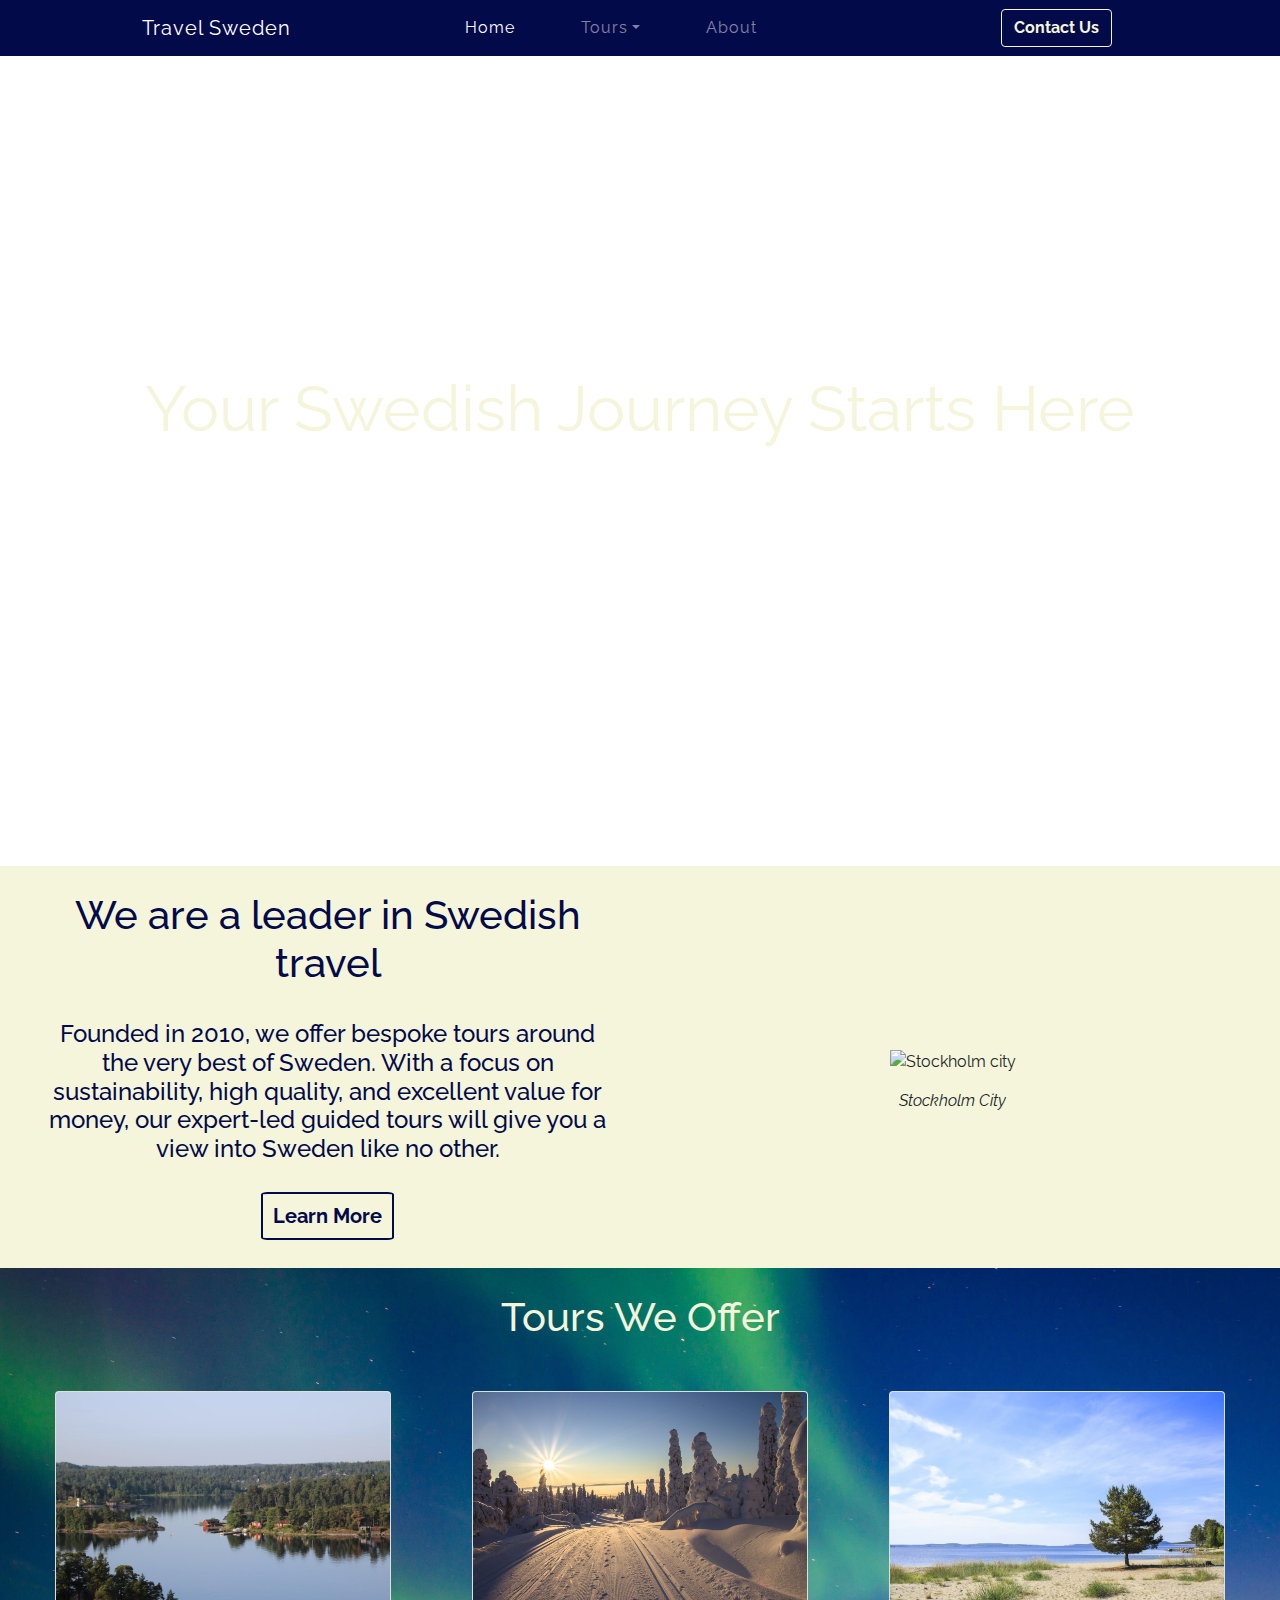
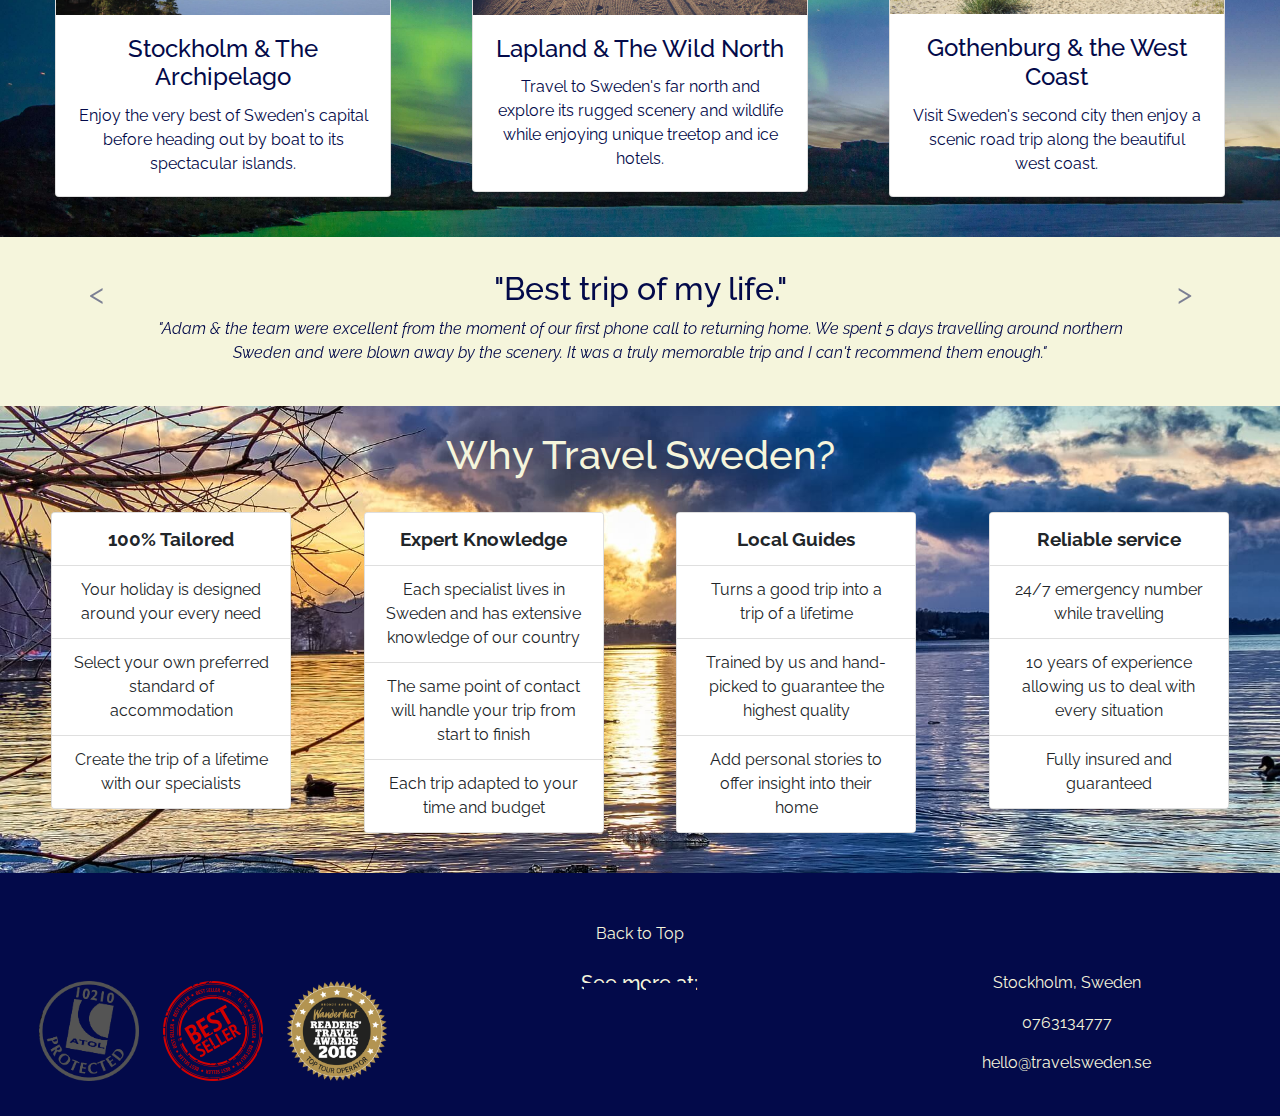
==== commit b19d4923: "added button on homepage to about page" ====
--- a/index.html
+++ b/index.html
@@ -106,6 +106,7 @@
                   <div class="col-xl-6 mx-auto value-text text-blue">
                      <h1>We are a leader in Swedish travel</h1>
                      <h4>Founded in 2010, we offer bespoke tours around the very best of Sweden. With a focus on sustainability, high quality, and excellent value for money, our expert-led guided tours will give you a view into Sweden like no other. </h4>
+                     <h5><a href="about.html">Learn More</a></h5>
                   </div>
                   <div class="col-xl-6">
                      <img src="assets/images/stockholm-city.jpg" alt="Stockholm city">   
--- a/assets/css/styles.css
+++ b/assets/css/styles.css
@@ -158,9 +158,9 @@
 	color: #F5F5DC;
 }
 
-@media screen and (max-width:400px) {
+@media screen and (max-width:450px) {
 	.hero-section h1 {
-		padding-top: 100px;
+		padding-top: 20vh;
 	}
 }
 
@@ -174,6 +174,26 @@
 .value-text h1,
 .value-text h4 {
 	padding: 25px 25px 0 25px;
+}
+
+.value-text h5 a{
+    border: 2px #030a4a solid;
+    border-radius: 5%;
+    background-color: #F5F5DC;
+    padding: 10px;
+    margin: 0 225px;       
+    color: #030a4a;
+    font-weight: bold;
+}
+
+.value-text h5{
+    margin: 40px 0;
+}
+
+@media screen and (max-width:450px) {
+	.value-text h5 a{
+		margin: 0 50px
+	}
 }
 
 @media screen and (max-width:450px) {
@@ -305,6 +325,7 @@
 	background-size: cover;
 	background-repeat: no-repeat;
 	background-position: 50% 50%;
+    color: #F5F5DC
 }
 
 @media screen and (min-width:1125px) {
@@ -319,9 +340,9 @@
 	font-size: 400%;
 }
 
-@media screen and (max-width:400px) {
+@media screen and (max-width:450px) {
 	.tour1-hero-section h1 {
-		padding-top: 125px;
+		padding-top: 20vh;
 		font-size: 325%
 	}
 }
@@ -486,9 +507,9 @@
 	font-size: 400%;
 }
 
-@media screen and (max-width:400px) {
+@media screen and (max-width:450px) {
 	.tour2-hero-section h1 {
-		padding-top: 150px;
+		padding-top: 25vh;
 		font-size: 350%
 	}
 }
@@ -528,9 +549,9 @@
 	font-size: 400%;
 }
 
-@media screen and (max-width:400px) {
+@media screen and (max-width:450px) {
 	.tour3-hero-section h1 {
-		padding-top: 150px;
+		padding-top: 25vh;
 		font-size: 350%
 	}
 }
@@ -570,9 +591,9 @@
 	font-size: 400%;
 }
 
-@media screen and (max-width:400px) {
+@media screen and (max-width:450px) {
 	.about-hero-section h1 {
-		padding-top: 150px;
+		padding-top: 25vh;
 		font-size: 350%
 	}
 }
